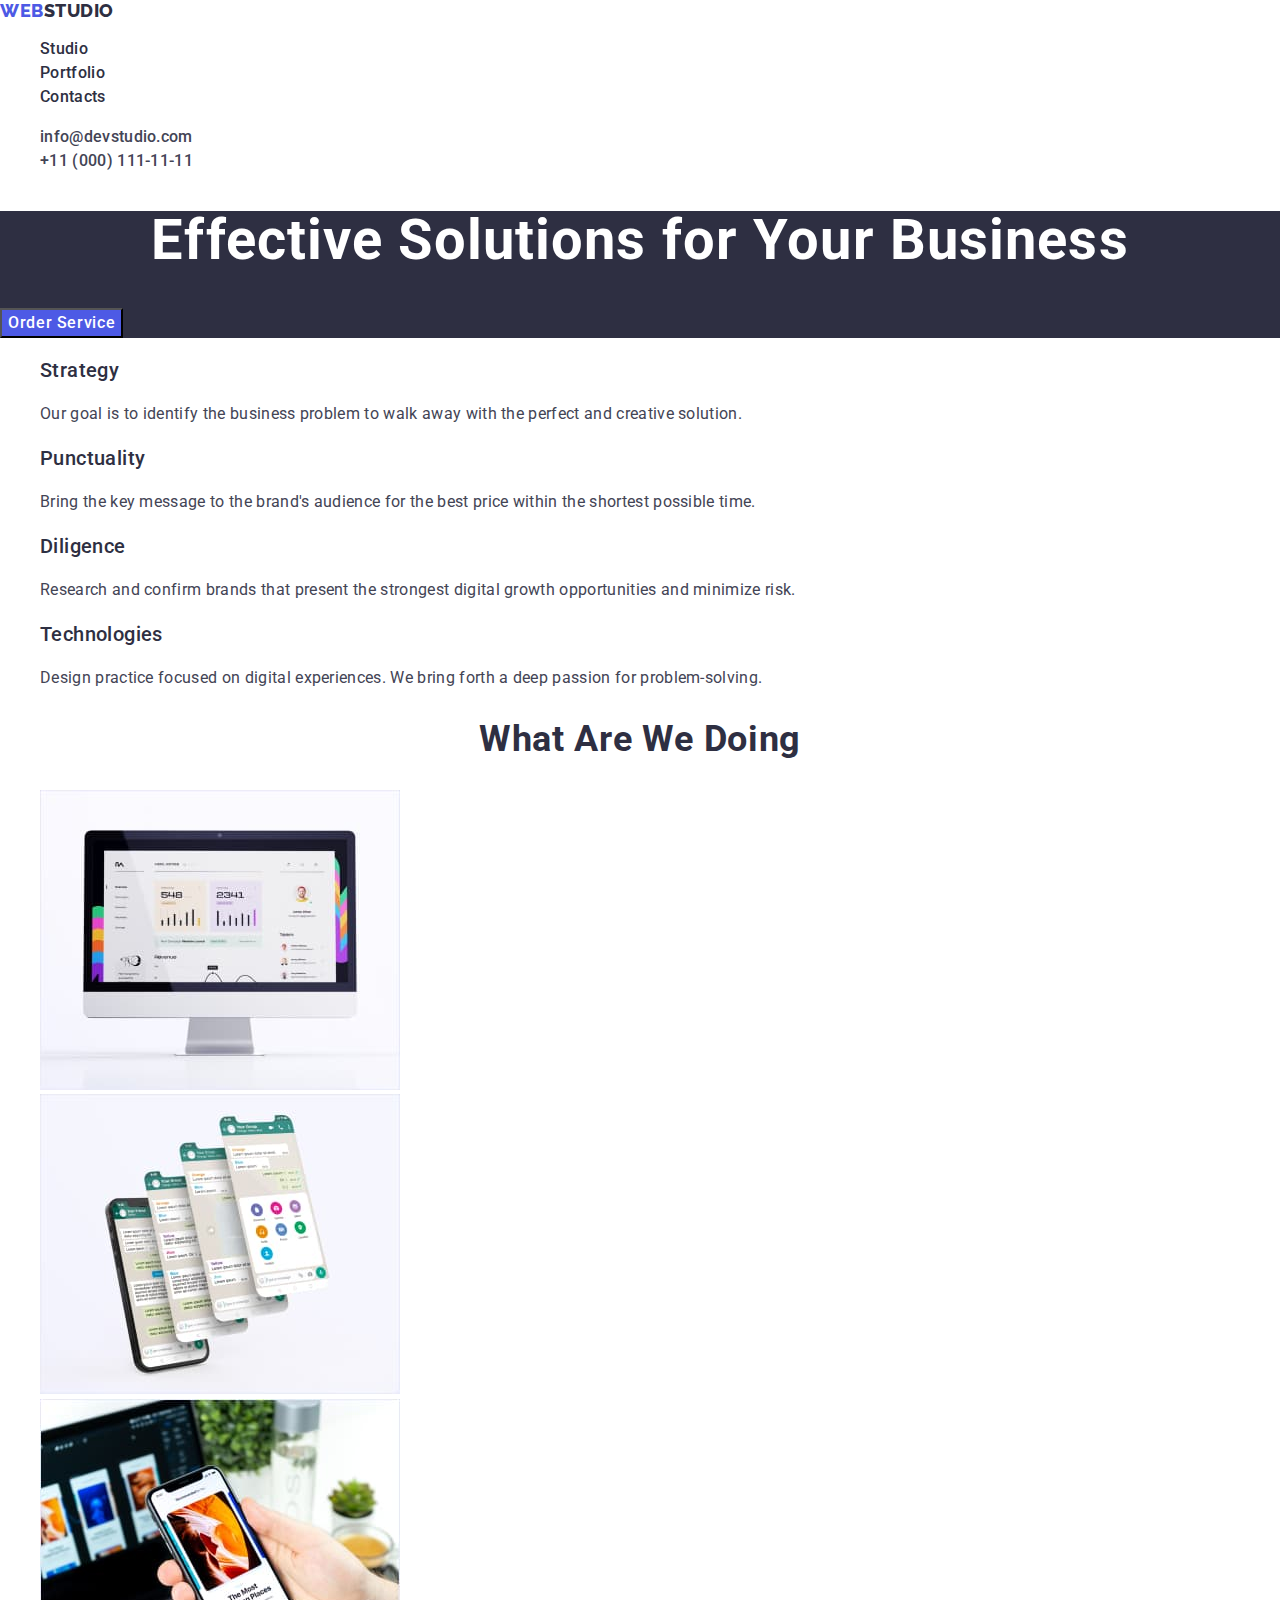
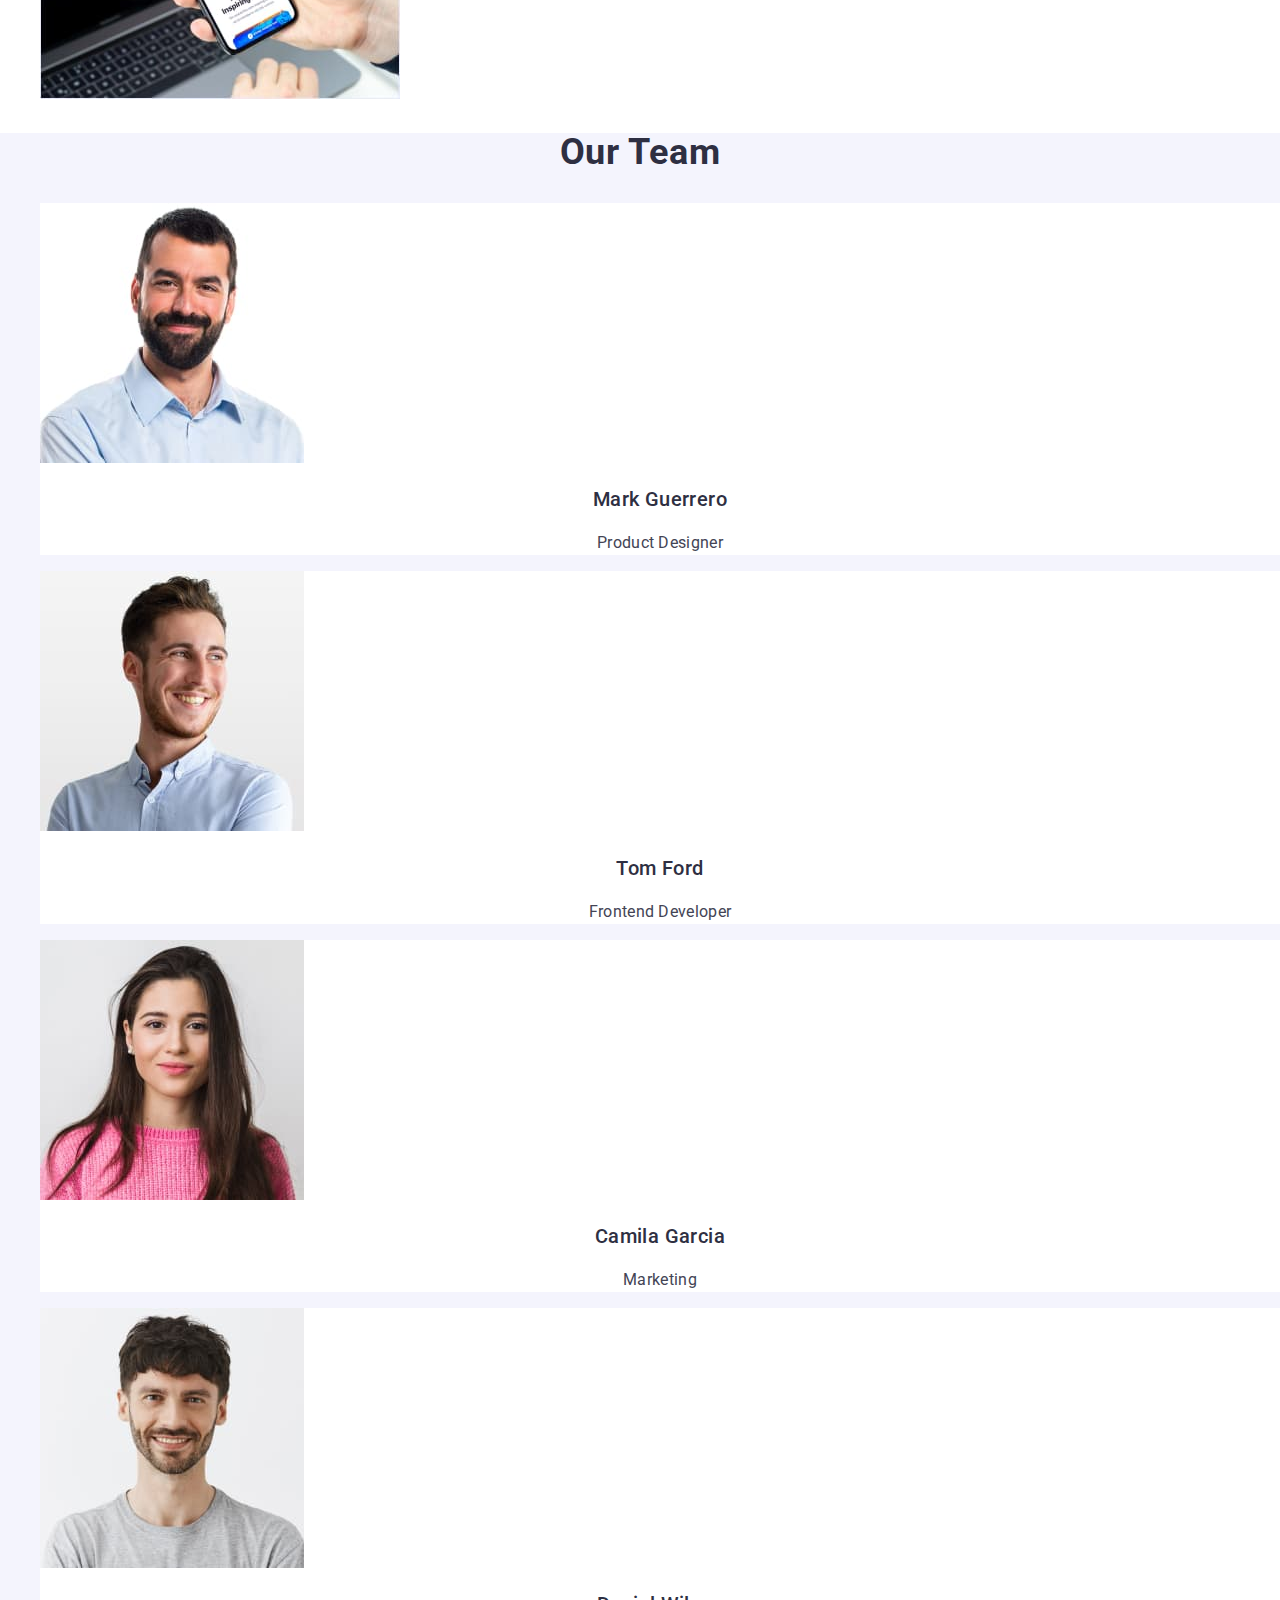
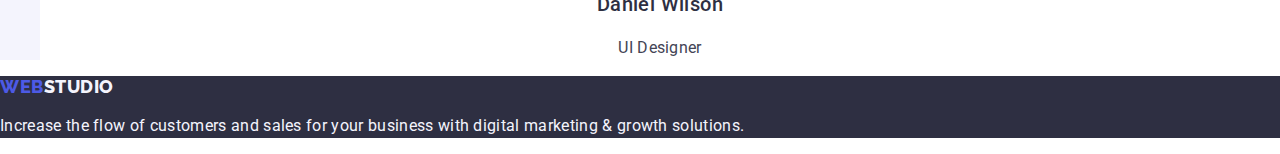
==== index.html @ 285334e8 "Initial commit" ====
<!DOCTYPE html>
<html lang="en">

<head>
    <meta charset="UTF-8" />
    <meta http-equiv="X-UA-Compatible" content="IE=edge" />
    <meta name="viewport" content="width=device-width, initial-scale=1.0" />
    <title>Document</title>

    <!--Fonts-->
    <link rel="preconnect" href="https://fonts.googleapis.com">
    <link rel="preconnect" href="https://fonts.gstatic.com" crossorigin>
    <link
        href="https://fonts.googleapis.com/css2?family=Raleway:wght@800&family=Roboto:wght@400;500;700;900&display=swap"
        rel="stylesheet">

    <!--Normalize-->
    <link rel="stylesheet" href="https://cdn.jsdelivr.net/npm/modern-normalize@1.1.0/modern-normalize.min.css">
    <!--Custom styles-->
    <link rel="stylesheet" href="./css/styles.css">

</head>

<body>
    <!--Header section-->
    <header>
        <nav class="header-nav">
            <a class="header-logo link" href="./index.html">Web<span class="header-logo-accent">Studio</span></a>
            <ul class="list">
                <li class="nav-list-item"><a class="link header-nav-link" href="./index.html">Studio</a></li>
                <li class="nav-list-item"><a class="link header-nav-link" href="./portfolio.html">Portfolio</a></li>
                <li class="nav-list-item"><a class="link header-nav-link" href="">Contacts</a></li>
            </ul>
        </nav>
        <address class="address">
            <ul class="list">
                <li class="addres-list-item"><a class="link" href="mailto:info@devstudio.com">info@devstudio.com</a>
                </li>
                <li class="addres-list-item"><a class="link" href="tel:+110001111111">+11 (000)
                        111-11-11</a></li>
            </ul>
        </address>
    </header>
    <main>
        <!--Hero-->
        <section class="hero-section">
            <h1 class="hero-title">Effective Solutions for Your Business</h1>
            <button class="hero-button" type="button">Order Service</button>
        </section>

        <!--Features-->
        <section class="features-section">
            <h2 hidden>features</h2>
            <ul class="list">
                <li class="features-item">
                    <h3 class="features-title">Strategy</h3>
                    <p class="feature-text">
                        Our goal is to identify the business problem to walk away with the
                        perfect and creative solution.
                    </p>
                </li>

                <li class="features-item">
                    <h3 class="features-title">Punctuality</h3>
                    <p class="feature-text">
                        Bring the key message to the brand's audience for the best price
                        within the shortest possible time.
                    </p>
                </li>
                <li class="features-item">
                    <h3 class="features-title">Diligence</h3>
                    <p class="feature-text">
                        Research and confirm brands that present the strongest digital
                        growth opportunities and minimize risk.
                    </p>
                </li>
                <li class="features-item">
                    <h3 class="features-title">Technologies</h3>
                    <p class="feature-text">
                        Design practice focused on digital experiences. We bring forth a
                        deep passion for problem-solving.
                    </p>
                </li>
            </ul>
        </section>

        <!--Products-->
        <section class="products">
            <h2 class="products-title">What are we doing</h2>
            <ul class="list">
                <li class="products-item">
                    <img src="./images/monitor.jpg" alt="monitor" width="360" height="300" />
                </li>
                <li class="products-item">
                    <img src="./images/phones.jpg" alt="phones" width="360" height="300" />
                </li>
                <li class="products-item">
                    <img src="./images/phoneandnote.jpg" alt="phone_and_note" width="360" height="300" />
                </li>
            </ul>
        </section>

        <!--Team-->
        <section class="team">
            <h2 class="team-title">Our Team</h2>
            <ul class="list team-list">
                <li class="team-item">
                    <img src="./images/Mark.jpg" alt="Mark Guerrero" width="264" height="260" />
                    <h3 class="team-member-name">Mark Guerrero</h3>
                    <p class="team-member-profession">Product Designer</p>
                </li>
                <li class="team-item">
                    <img src="./images/Tom.jpg" alt="Tom Ford" width="264" height="260" />
                    <h3 class="team-member-name">Tom Ford</h3>
                    <p class="team-member-profession">Frontend Developer</p>
                </li>
                <li class="team-item">
                    <img src="./images/Camila.jpg" alt="Camila Garcia" width="264" height="260" />
                    <h3 class="team-member-name">Camila Garcia</h3>
                    <p class="team-member-profession">Marketing</p>
                </li>
                <li class="team-item">
                    <img src="./images/Daniel.jpg" alt="Daniel Wilson" width="264" height="260" />
                    <h3 class="team-member-name">Daniel Wilson</h3>
                    <p class="team-member-profession">UI Designer</p>
                </li>
            </ul>
        </section>
    </main>
    <!--Footer-->
    <footer class="footer-background">
        <a class="footer-logo link" href="./index.html">Web<span class="footer-logo-accent">Studio</span></a>
        <p class="footer-text">
            Increase the flow of customers and sales for your business with digital
            marketing & growth solutions.
        </p>
    </footer>
</body>

</html>
---- css/styles.css ----
/*Common styles*/
:root {
  --logo-color: #4d5ae5;
  --dark-blue-color: #404bbf;
  --logo-footer-color: #f4f4fd;
  --paragraph-color: #434455;
  --title-color: #2e2f42;
  --background-color-white: #ffffff;
}
body {
  font-family: Roboto, sans-serif;
  background-color: var(--background-color-white);
  color: var(--paragraph-color);
}
/*Reset*/

button {
  cursor: pointer;
}
.link {
  text-decoration: none;
}
.list {
  list-style: none;
}

/*Header style*/
.header-logo {
  font-family: "Raleway", sans-serif;
  font-weight: 800;
  font-size: 18px;
  line-height: 1.17;
  letter-spacing: 0.03em;
  text-transform: uppercase;
  color: var(--logo-color);
}
.header-logo-accent {
  color: var(--title-color);
}
.header-nav {
}
.header-nav-link {
  font-weight: 500;
  font-size: 16px;
  line-height: 1.5;
  letter-spacing: 0.02em;
  color: var(--title-color);
}
.header-nav-link:hover,
.header-nav-link:focus {
  color: var(--dark-blue-color);
}
.address {
}
.address .link {
  font-style: normal;
  font-weight: 500;
  font-size: 16px;
  line-height: 1.5;
  letter-spacing: 0.02em;
  color: var(--paragraph-color);
}
.address .link:hover,
.address .link:focus {
  color: var(--dark-blue-color);
}

/*Main style*/

/*Hero*/
.hero-section {
  background-color: var(--title-color);
}
.hero-title {
  font-weight: 700;
  font-size: 56px;
  line-height: 1.07;
  text-align: center;
  letter-spacing: 0.02em;
  color: var(--background-color-white);
}
.hero-button {
  font-weight: 500;
  font-size: 16px;
  line-height: 1.5;
  letter-spacing: 0.04em;
  color: var(--background-color-white);
  background-color: var(--logo-color);
}
.hero-button:hover,
.hero-button:focus {
  background-color: var(--dark-blue-color);
}
/*Features*/
.features-section {
}
.features-item {
}
.features-title {
  font-weight: 500;
  font-size: 20px;
  line-height: 1.2;
  letter-spacing: 0.02em;
  color: var(--title-color);
}
.feature-text {
  font-size: 16px;
  line-height: 1.5;
  letter-spacing: 0.02em;
  color: var(--paragraph-color);
}
/*Products*/
.products .list {
  background-color: var(--background-color-white);
}
.products-title {
  font-weight: 700;
  font-size: 36px;
  line-height: 1.11;
  text-align: center;
  letter-spacing: 0.02em;
  text-transform: capitalize;
  color: var(--title-color);
}
.products-list {
}
.products-item {
}
/*Team*/
.team {
  background-color: var(--logo-footer-color);
}
.team-list {
}
.team-title {
  font-weight: 700;
  font-size: 36px;
  line-height: 1.11;
  text-align: center;
  letter-spacing: 0.02em;
  text-transform: capitalize;
  color: var(--title-color);
}
.team-item {
  background-color: var(--background-color-white);
}
.team-member-name {
  font-weight: 500;
  font-size: 20px;
  line-height: 1.2;
  text-align: center;
  letter-spacing: 0.02em;
  color: var(--title-color);
}
.team-member-profession {
  font-size: 16px;
  line-height: 1.5;
  text-align: center;
  letter-spacing: 0.02em;
  color: var(--paragraph-color);
}
/*Footer*/
.footer-background {
  background-color: var(--title-color);
}
.footer-logo {
  font-family: "Raleway", sans-serif;
  font-weight: 800;
  font-size: 18px;
  line-height: 1.17;
  letter-spacing: 0.03em;
  text-transform: uppercase;
  color: var(--logo-color);
}
.footer-logo-accent {
  font-family: "Raleway";
  font-weight: 800;
  font-size: 18px;
  line-height: 1.17;
  letter-spacing: 0.03em;
  text-transform: uppercase;
  color: var(--logo-footer-color);
  flex: none;
}
.footer-text {
  font-size: 16px;
  line-height: 1.5;
  letter-spacing: 0.02em;
  color: var(--logo-footer-color);
}
/*Portfolio page*/
/*Main*/
.btn-pf {
  font-weight: 500;
  font-size: 16px;
  line-height: 1.5;
  text-align: center;
  letter-spacing: 0.04em;
  color: var(--logo-color);
  background-color: var(--logo-footer-color);
}
.btn-pf:hover,
.btn-pf:focus {
  color: var(--background-color-white);
  background-color: var(--dark-blue-color);
}
.card-title {
  font-weight: 500;
  font-size: 20px;
  line-height: 1.2;
  letter-spacing: 0.02em;
  color: var(--title-color);
}
.card-text {
  font-size: 16px;
  line-height: 1.5;
  letter-spacing: 0.02em;
  color: var(--paragraph-color);
}
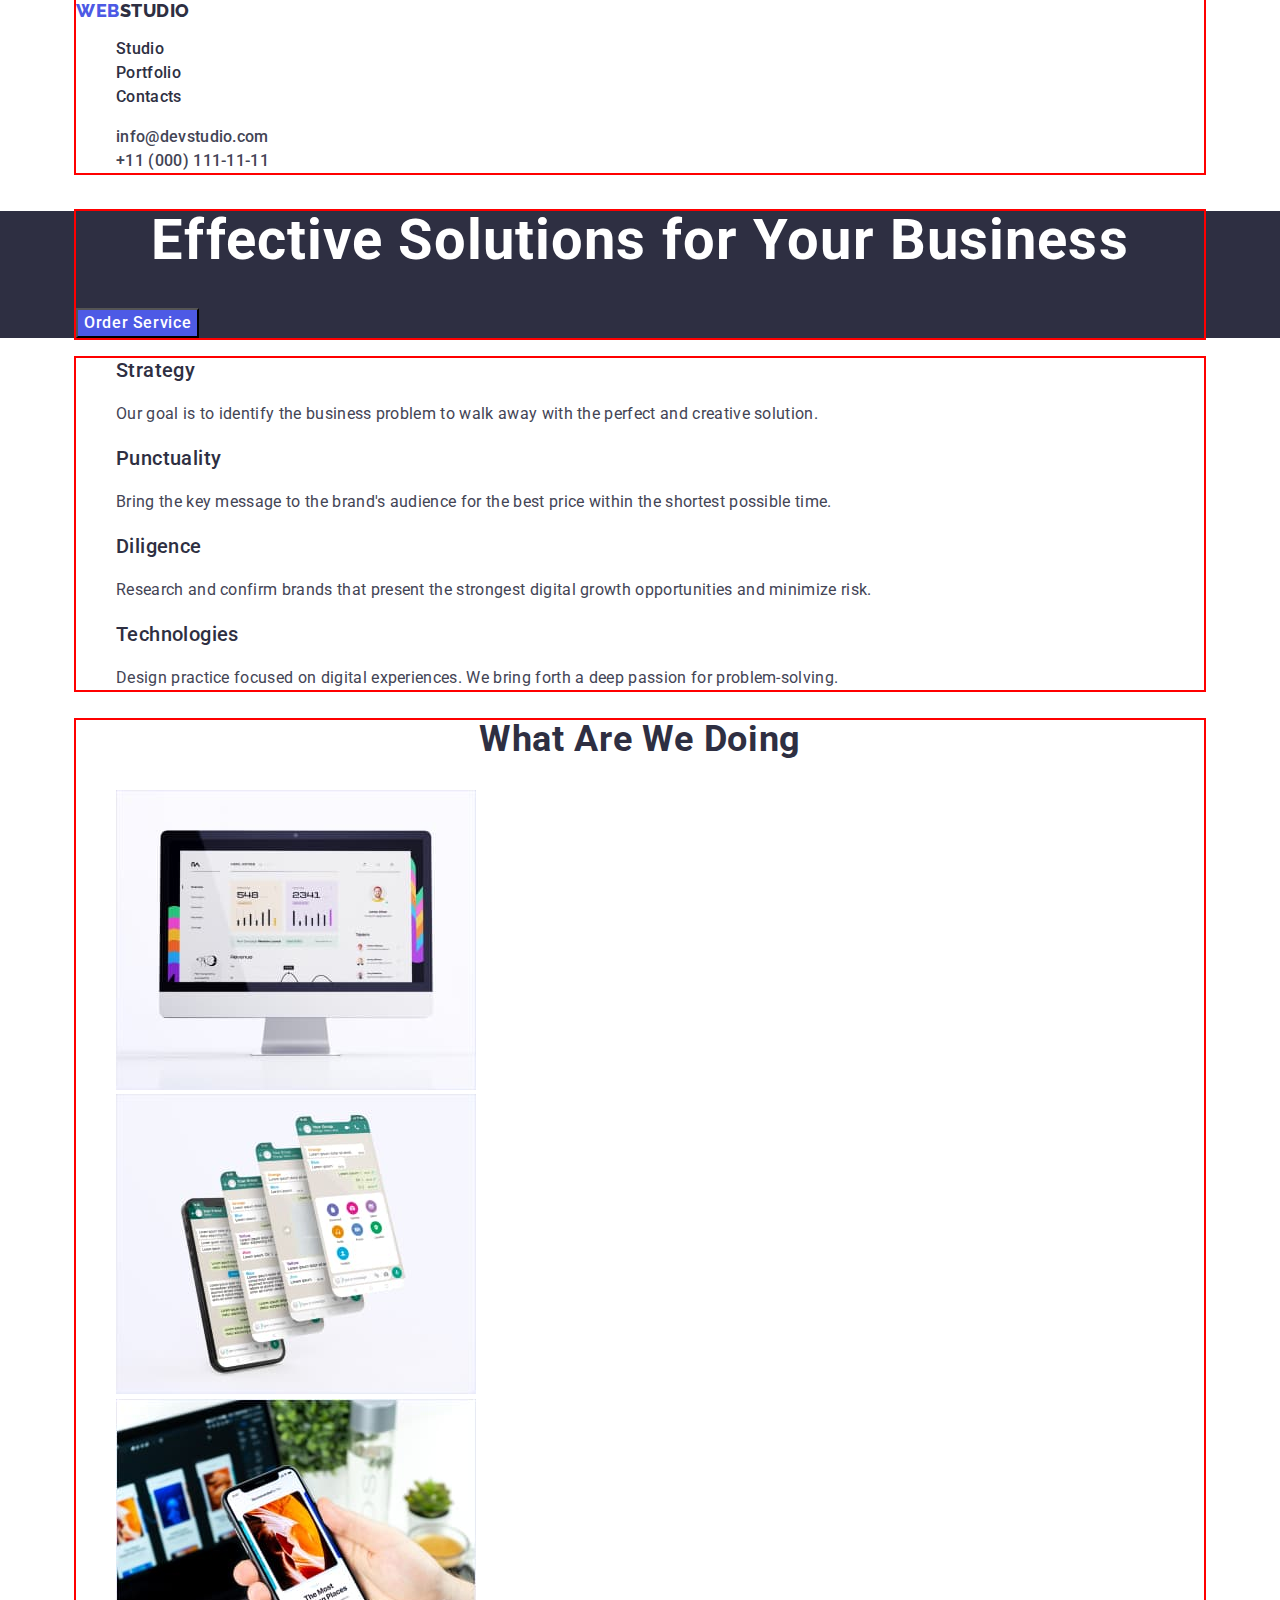
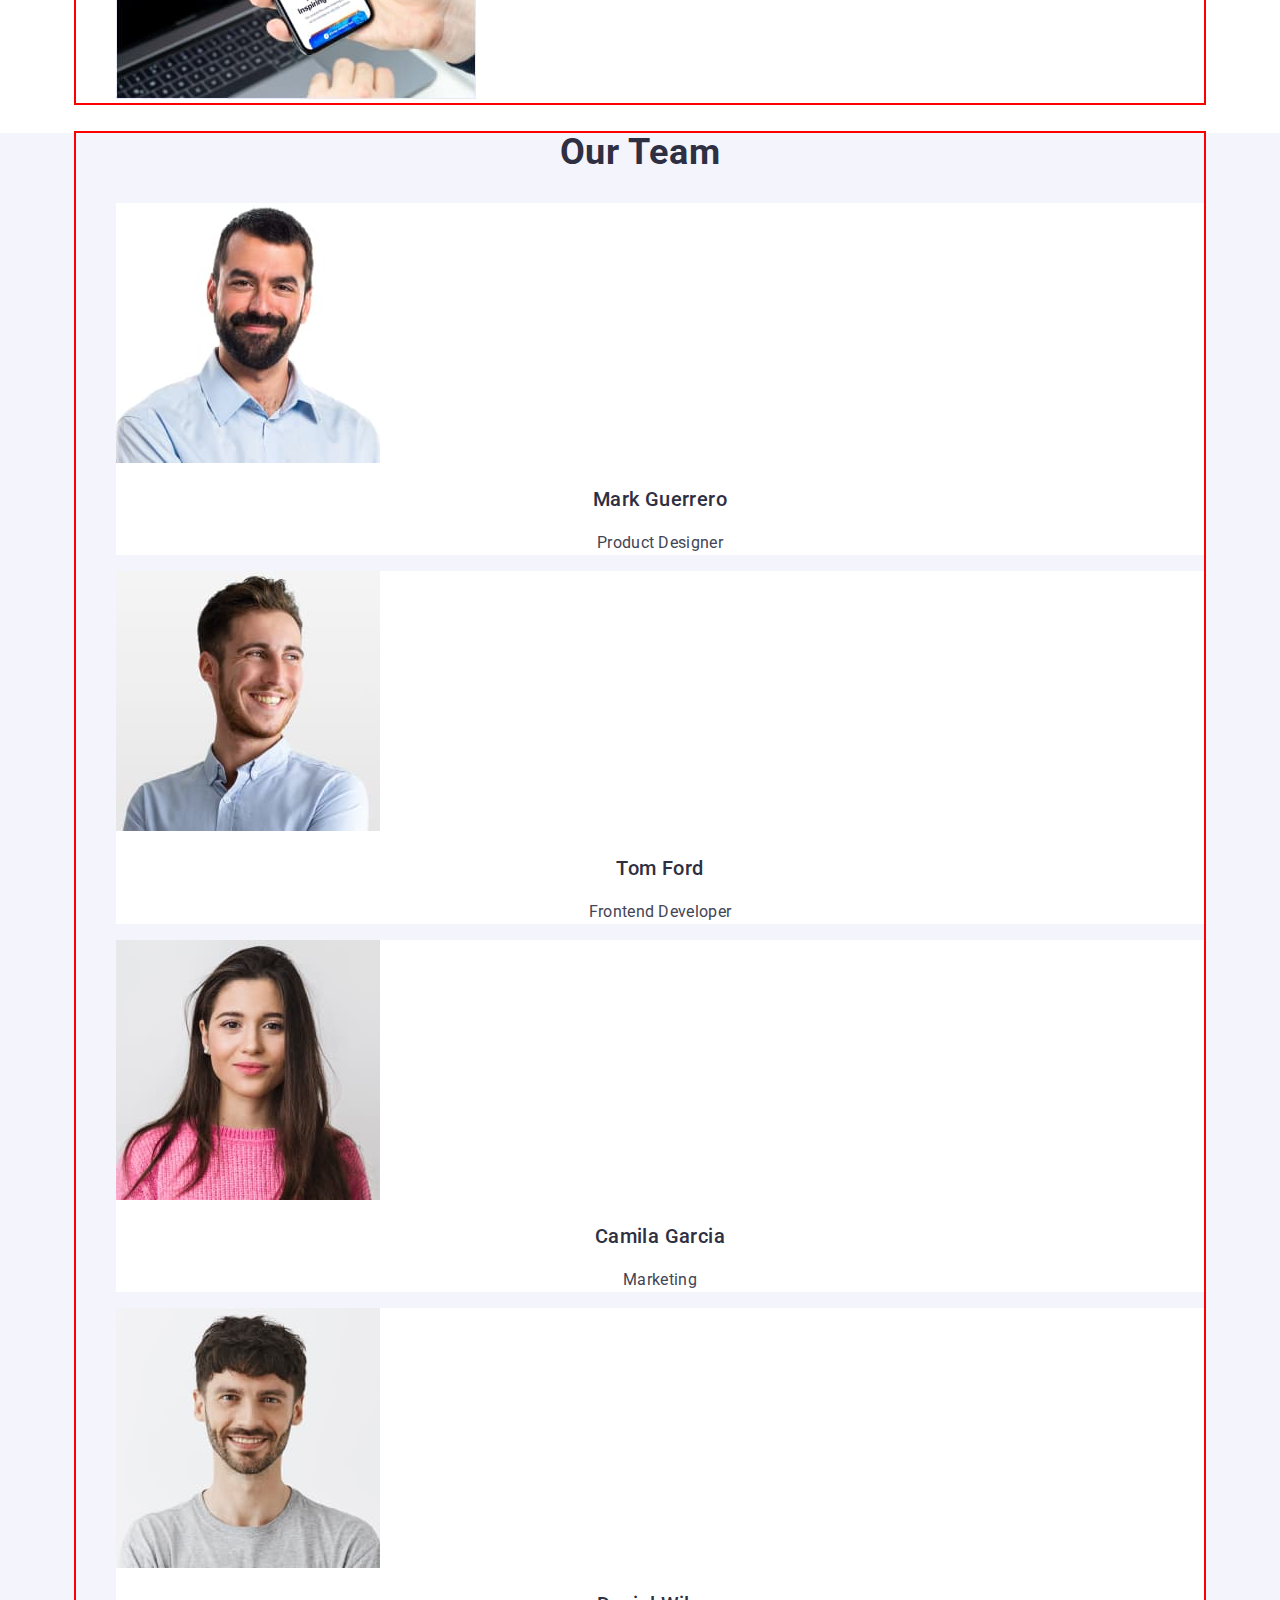
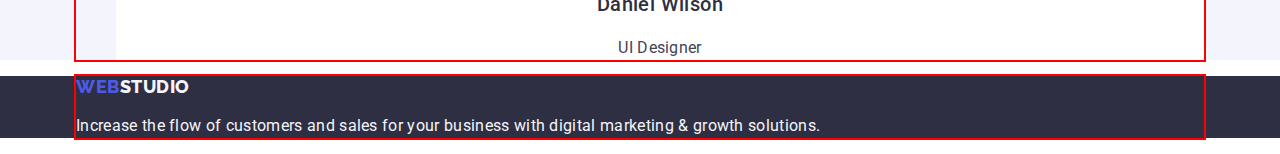
==== commit 1453505e: "add style .container" ====
--- a/index.html
+++ b/index.html
@@ -1,3 +1,4 @@
+<!--hw3-->
 <!DOCTYPE html>
 <html lang="en">
 
@@ -24,116 +25,127 @@
 <body>
     <!--Header section-->
     <header>
-        <nav class="header-nav">
-            <a class="header-logo link" href="./index.html">Web<span class="header-logo-accent">Studio</span></a>
-            <ul class="list">
-                <li class="nav-list-item"><a class="link header-nav-link" href="./index.html">Studio</a></li>
-                <li class="nav-list-item"><a class="link header-nav-link" href="./portfolio.html">Portfolio</a></li>
-                <li class="nav-list-item"><a class="link header-nav-link" href="">Contacts</a></li>
-            </ul>
-        </nav>
-        <address class="address">
-            <ul class="list">
-                <li class="addres-list-item"><a class="link" href="mailto:info@devstudio.com">info@devstudio.com</a>
-                </li>
-                <li class="addres-list-item"><a class="link" href="tel:+110001111111">+11 (000)
-                        111-11-11</a></li>
-            </ul>
-        </address>
+        <div class="container">
+            <nav class="header-nav">
+                <a class="header-logo link" href="./index.html">Web<span class="header-logo-accent">Studio</span></a>
+                <ul class="list">
+                    <li class="nav-list-item"><a class="link header-nav-link" href="./index.html">Studio</a></li>
+                    <li class="nav-list-item"><a class="link header-nav-link" href="./portfolio.html">Portfolio</a></li>
+                    <li class="nav-list-item"><a class="link header-nav-link" href="">Contacts</a></li>
+                </ul>
+            </nav>
+            <address class="address">
+                <ul class="list">
+                    <li class="addres-list-item"><a class="link" href="mailto:info@devstudio.com">info@devstudio.com</a>
+                    </li>
+                    <li class="addres-list-item"><a class="link" href="tel:+110001111111">+11 (000)
+                            111-11-11</a></li>
+                </ul>
+            </address>
+        </div>
     </header>
     <main>
         <!--Hero-->
         <section class="hero-section">
-            <h1 class="hero-title">Effective Solutions for Your Business</h1>
-            <button class="hero-button" type="button">Order Service</button>
+            <div class="container">
+                <h1 class="hero-title">Effective Solutions for Your Business</h1>
+                <button class="hero-button" type="button">Order Service</button>
+            </div>
         </section>
 
         <!--Features-->
         <section class="features-section">
-            <h2 hidden>features</h2>
-            <ul class="list">
-                <li class="features-item">
-                    <h3 class="features-title">Strategy</h3>
-                    <p class="feature-text">
-                        Our goal is to identify the business problem to walk away with the
-                        perfect and creative solution.
-                    </p>
-                </li>
-
-                <li class="features-item">
-                    <h3 class="features-title">Punctuality</h3>
-                    <p class="feature-text">
-                        Bring the key message to the brand's audience for the best price
-                        within the shortest possible time.
-                    </p>
-                </li>
-                <li class="features-item">
-                    <h3 class="features-title">Diligence</h3>
-                    <p class="feature-text">
-                        Research and confirm brands that present the strongest digital
-                        growth opportunities and minimize risk.
-                    </p>
-                </li>
-                <li class="features-item">
-                    <h3 class="features-title">Technologies</h3>
-                    <p class="feature-text">
-                        Design practice focused on digital experiences. We bring forth a
-                        deep passion for problem-solving.
-                    </p>
-                </li>
-            </ul>
+            <div class="container">
+                <h2 hidden>features</h2>
+                <ul class="list">
+                    <li class="features-item">
+                        <h3 class="features-title">Strategy</h3>
+                        <p class="feature-text">
+                            Our goal is to identify the business problem to walk away with the
+                            perfect and creative solution.
+                        </p>
+                    </li>
+                    <li class="features-item">
+                        <h3 class="features-title">Punctuality</h3>
+                        <p class="feature-text">
+                            Bring the key message to the brand's audience for the best price
+                            within the shortest possible time.
+                        </p>
+                    </li>
+                    <li class="features-item">
+                        <h3 class="features-title">Diligence</h3>
+                        <p class="feature-text">
+                            Research and confirm brands that present the strongest digital
+                            growth opportunities and minimize risk.
+                        </p>
+                    </li>
+                    <li class="features-item">
+                        <h3 class="features-title">Technologies</h3>
+                        <p class="feature-text">
+                            Design practice focused on digital experiences. We bring forth a
+                            deep passion for problem-solving.
+                        </p>
+                    </li>
+                </ul>
+            </div>
         </section>
 
         <!--Products-->
         <section class="products">
-            <h2 class="products-title">What are we doing</h2>
-            <ul class="list">
-                <li class="products-item">
-                    <img src="./images/monitor.jpg" alt="monitor" width="360" height="300" />
-                </li>
-                <li class="products-item">
-                    <img src="./images/phones.jpg" alt="phones" width="360" height="300" />
-                </li>
-                <li class="products-item">
-                    <img src="./images/phoneandnote.jpg" alt="phone_and_note" width="360" height="300" />
-                </li>
-            </ul>
+            <div class="container">
+                <h2 class="products-title">What are we doing</h2>
+                <ul class="list">
+                    <li class="products-item">
+                        <img src="./images/monitor.jpg" alt="monitor" width="360" height="300" />
+                    </li>
+                    <li class="products-item">
+                        <img src="./images/phones.jpg" alt="phones" width="360" height="300" />
+                    </li>
+                    <li class="products-item">
+                        <img src="./images/phoneandnote.jpg" alt="phone_and_note" width="360" height="300" />
+                    </li>
+                </ul>
+            </div>
         </section>
 
         <!--Team-->
         <section class="team">
-            <h2 class="team-title">Our Team</h2>
-            <ul class="list team-list">
-                <li class="team-item">
-                    <img src="./images/Mark.jpg" alt="Mark Guerrero" width="264" height="260" />
-                    <h3 class="team-member-name">Mark Guerrero</h3>
-                    <p class="team-member-profession">Product Designer</p>
-                </li>
-                <li class="team-item">
-                    <img src="./images/Tom.jpg" alt="Tom Ford" width="264" height="260" />
-                    <h3 class="team-member-name">Tom Ford</h3>
-                    <p class="team-member-profession">Frontend Developer</p>
-                </li>
-                <li class="team-item">
-                    <img src="./images/Camila.jpg" alt="Camila Garcia" width="264" height="260" />
-                    <h3 class="team-member-name">Camila Garcia</h3>
-                    <p class="team-member-profession">Marketing</p>
-                </li>
-                <li class="team-item">
-                    <img src="./images/Daniel.jpg" alt="Daniel Wilson" width="264" height="260" />
-                    <h3 class="team-member-name">Daniel Wilson</h3>
-                    <p class="team-member-profession">UI Designer</p>
-                </li>
-            </ul>
+            <div class="container">
+                <h2 class="team-title">Our Team</h2>
+                <ul class="list team-list">
+                    <li class="team-item">
+                        <img src="./images/Mark.jpg" alt="Mark Guerrero" width="264" height="260" />
+                        <h3 class="team-member-name">Mark Guerrero</h3>
+                        <p class="team-member-profession">Product Designer</p>
+                    </li>
+                    <li class="team-item">
+                        <img src="./images/Tom.jpg" alt="Tom Ford" width="264" height="260" />
+                        <h3 class="team-member-name">Tom Ford</h3>
+                        <p class="team-member-profession">Frontend Developer</p>
+                    </li>
+                    <li class="team-item">
+                        <img src="./images/Camila.jpg" alt="Camila Garcia" width="264" height="260" />
+                        <h3 class="team-member-name">Camila Garcia</h3>
+                        <p class="team-member-profession">Marketing</p>
+                    </li>
+                    <li class="team-item">
+                        <img src="./images/Daniel.jpg" alt="Daniel Wilson" width="264" height="260" />
+                        <h3 class="team-member-name">Daniel Wilson</h3>
+                        <p class="team-member-profession">UI Designer</p>
+                    </li>
+                </ul>
+            </div>
         </section>
     </main>
     <!--Footer-->
     <footer class="footer-background">
-        <a class="footer-logo link" href="./index.html">Web<span class="footer-logo-accent">Studio</span></a>
-        <p class="footer-text">
-            Increase the flow of customers and sales for your business with digital
-            marketing & growth solutions.
-        </p>
+        <div class="container">
+            <a class="footer-logo link" href="./index.html">Web<span class="footer-logo-accent">Studio</span></a>
+            <p class="footer-text">
+                Increase the flow of customers and sales for your business with digital
+                marketing & growth solutions.
+            </p>
+        </div>
     </footer>
 </body>
 
--- a/css/styles.css
+++ b/css/styles.css
@@ -16,6 +16,12 @@
 
 button {
   cursor: pointer;
+}
+.container {
+  width: 1128px;
+  margin-left: auto;
+  margin-right: auto;
+  outline: 2px solid red;
 }
 .link {
   text-decoration: none;
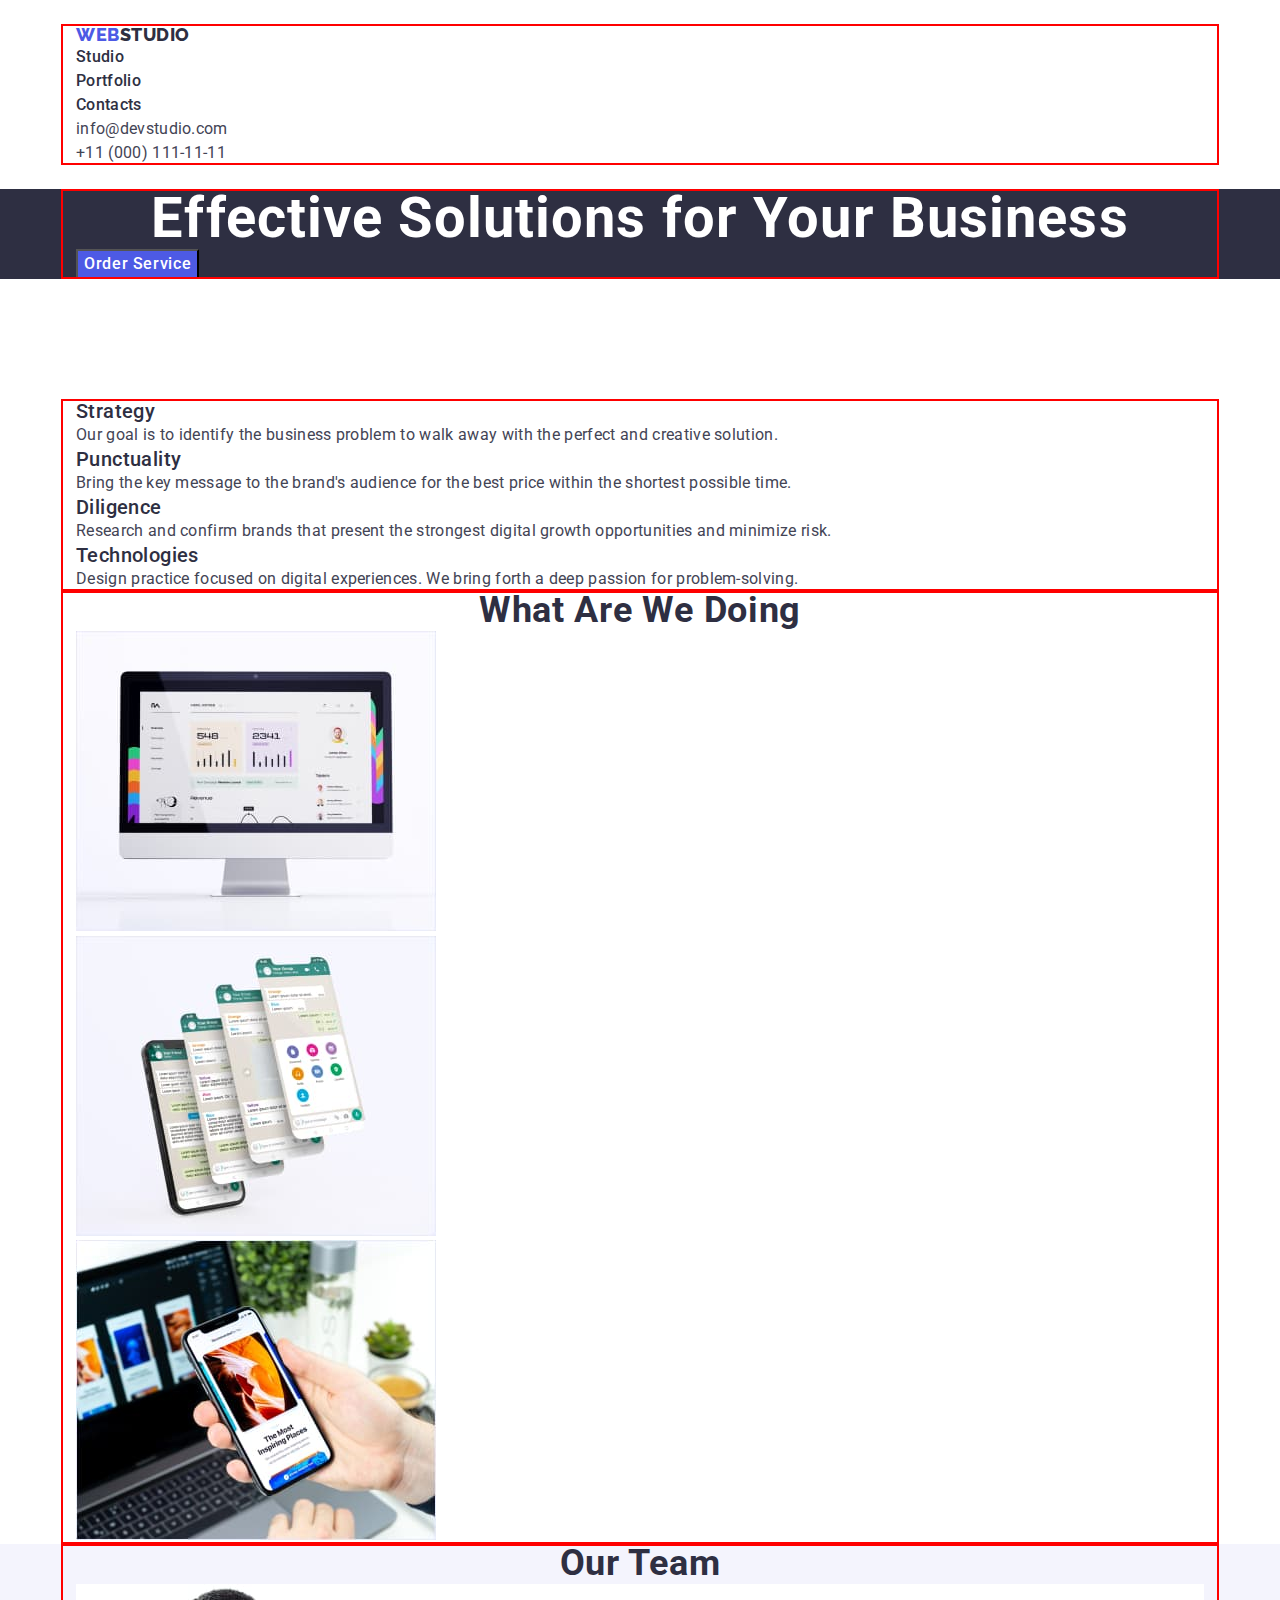
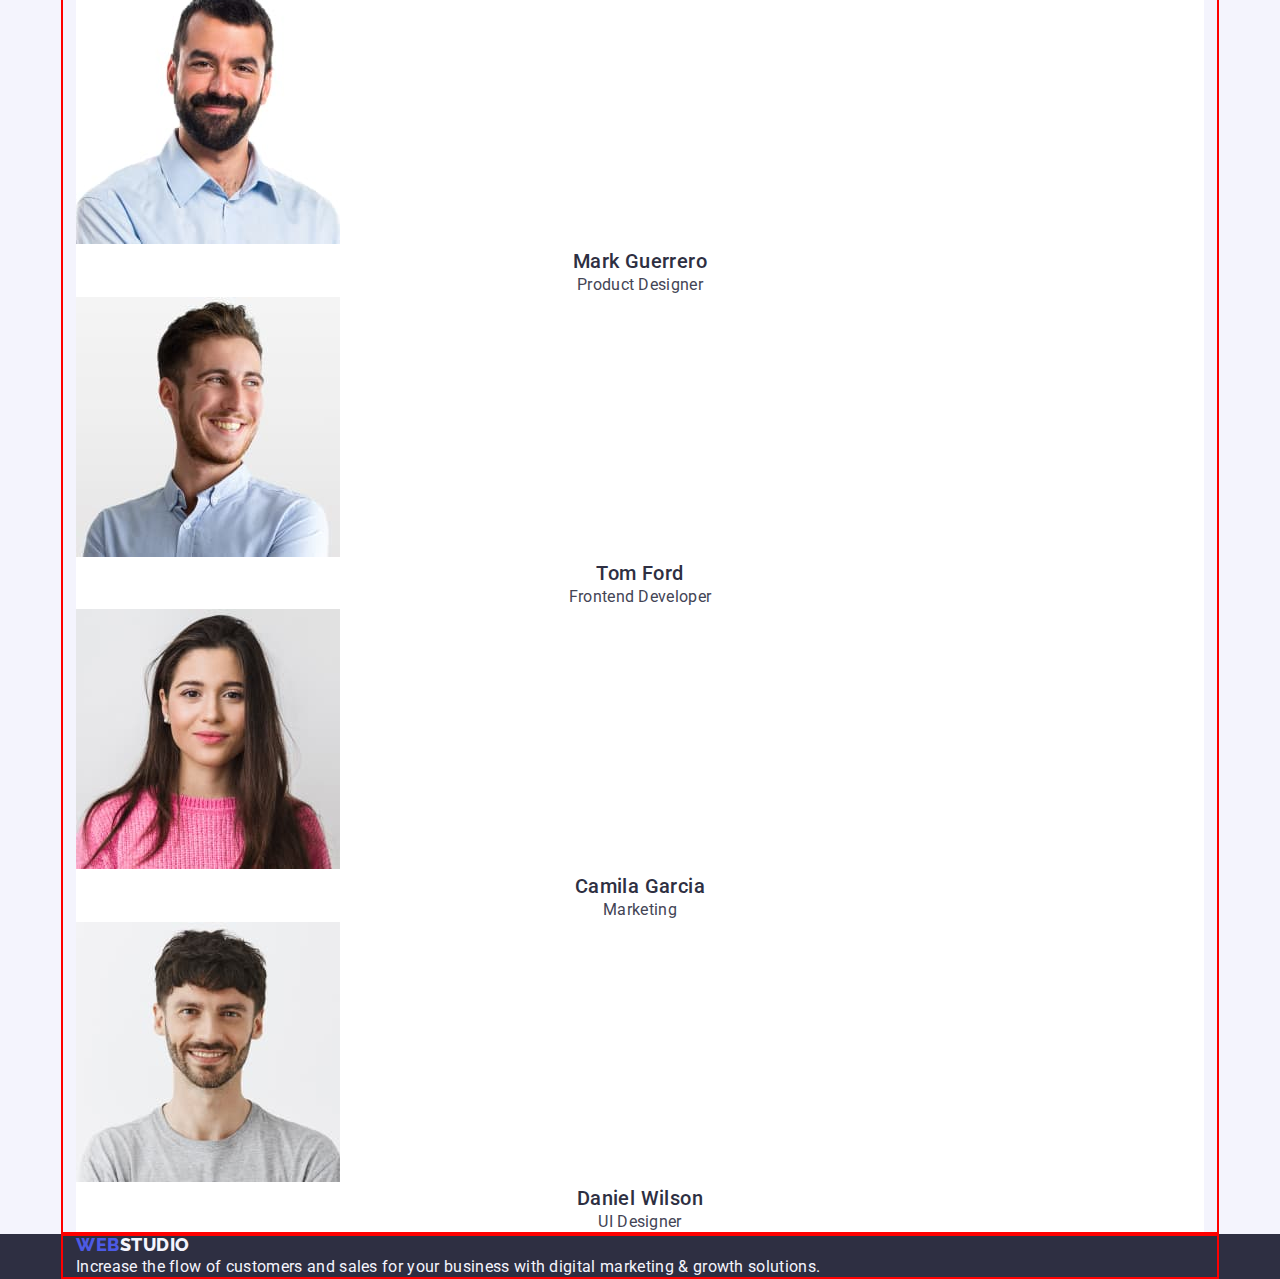
==== commit 13ad91c8: "Налаштований container та reset" ====
--- a/index.html
+++ b/index.html
@@ -24,7 +24,7 @@
 
 <body>
     <!--Header section-->
-    <header>
+    <header class="header-section">
         <div class="container">
             <nav class="header-nav">
                 <a class="header-logo link" href="./index.html">Web<span class="header-logo-accent">Studio</span></a>
@@ -36,9 +36,10 @@
             </nav>
             <address class="address">
                 <ul class="list">
-                    <li class="addres-list-item"><a class="link" href="mailto:info@devstudio.com">info@devstudio.com</a>
+                    <li class="address-list-item"><a class="address-link link"
+                            href="mailto:info@devstudio.com">info@devstudio.com</a>
                     </li>
-                    <li class="addres-list-item"><a class="link" href="tel:+110001111111">+11 (000)
+                    <li class="address-list-item"><a class="address-link link" href="tel:+110001111111">+11 (000)
                             111-11-11</a></li>
                 </ul>
             </address>
--- a/css/styles.css
+++ b/css/styles.css
@@ -7,6 +7,15 @@
   --title-color: #2e2f42;
   --background-color-white: #ffffff;
 }
+/* Others */
+/* html {
+  box-sizing: border-box;
+}
+*,
+*::before,
+*::after {
+  box-sizing: inherit;
+} */
 body {
   font-family: Roboto, sans-serif;
   background-color: var(--background-color-white);
@@ -14,14 +23,32 @@
 }
 /*Reset*/
 
+h1,
+h2,
+h3,
+h4,
+h5,
+h6,
+p {
+  margin: 0;
+}
+ul,
+ol {
+  margin: 0;
+  padding: 0;
+}
+
 button {
   cursor: pointer;
 }
 .container {
-  width: 1128px;
+  width: 1158px;
   margin-left: auto;
   margin-right: auto;
   outline: 2px solid red;
+  outline-offset: -2px;
+  padding-left: 15px;
+  padding-right: 15px;
 }
 .link {
   text-decoration: none;
@@ -31,6 +58,10 @@
 }
 
 /*Header style*/
+.header-section {
+  padding-top: 24px;
+  padding-bottom: 24px;
+}
 .header-logo {
   font-family: "Raleway", sans-serif;
   font-weight: 800;
@@ -57,17 +88,16 @@
   color: var(--dark-blue-color);
 }
 .address {
-}
-.address .link {
   font-style: normal;
-  font-weight: 500;
-  font-size: 16px;
-  line-height: 1.5;
-  letter-spacing: 0.02em;
-  color: var(--paragraph-color);
-}
-.address .link:hover,
-.address .link:focus {
+}
+.address-link {
+  font-size: 16px;
+  line-height: 1.5;
+  letter-spacing: 0.02em;
+  color: var(--paragraph-color);
+}
+.address-link:hover,
+.address-link:focus {
   color: var(--dark-blue-color);
 }
 
@@ -99,6 +129,7 @@
 }
 /*Features*/
 .features-section {
+  padding-top: 120px;
 }
 .features-item {
 }
@@ -179,14 +210,7 @@
   color: var(--logo-color);
 }
 .footer-logo-accent {
-  font-family: "Raleway";
-  font-weight: 800;
-  font-size: 18px;
-  line-height: 1.17;
-  letter-spacing: 0.03em;
-  text-transform: uppercase;
   color: var(--logo-footer-color);
-  flex: none;
 }
 .footer-text {
   font-size: 16px;
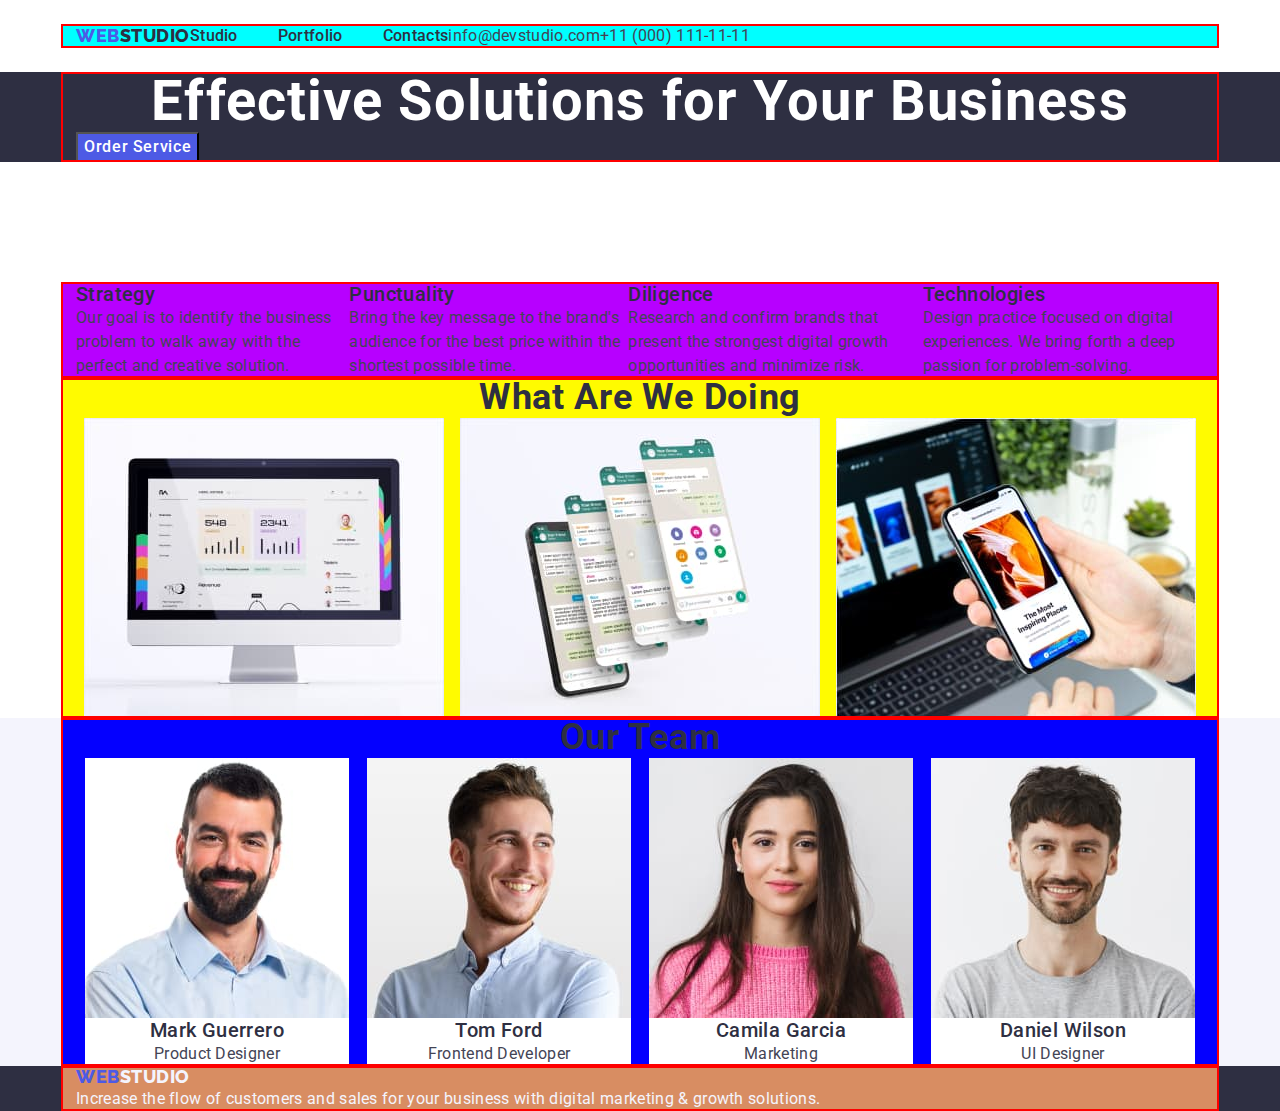
==== commit d84e01d7: "Елементи списку поставив в рядок" ====
--- a/index.html
+++ b/index.html
@@ -25,17 +25,17 @@
 <body>
     <!--Header section-->
     <header class="header-section">
-        <div class="container">
+        <div class="container container-header">
             <nav class="header-nav">
                 <a class="header-logo link" href="./index.html">Web<span class="header-logo-accent">Studio</span></a>
-                <ul class="list">
+                <ul class="list nav-menu-container">
                     <li class="nav-list-item"><a class="link header-nav-link" href="./index.html">Studio</a></li>
                     <li class="nav-list-item"><a class="link header-nav-link" href="./portfolio.html">Portfolio</a></li>
                     <li class="nav-list-item"><a class="link header-nav-link" href="">Contacts</a></li>
                 </ul>
             </nav>
             <address class="address">
-                <ul class="list">
+                <ul class="list address-list">
                     <li class="address-list-item"><a class="address-link link"
                             href="mailto:info@devstudio.com">info@devstudio.com</a>
                     </li>
@@ -48,7 +48,7 @@
     <main>
         <!--Hero-->
         <section class="hero-section">
-            <div class="container">
+            <div class="container container-hero">
                 <h1 class="hero-title">Effective Solutions for Your Business</h1>
                 <button class="hero-button" type="button">Order Service</button>
             </div>
@@ -56,9 +56,9 @@
 
         <!--Features-->
         <section class="features-section">
-            <div class="container">
+            <div class="container container-features">
                 <h2 hidden>features</h2>
-                <ul class="list">
+                <ul class="list features-list">
                     <li class="features-item">
                         <h3 class="features-title">Strategy</h3>
                         <p class="feature-text">
@@ -92,10 +92,10 @@
         </section>
 
         <!--Products-->
-        <section class="products">
-            <div class="container">
+        <section class="products-section">
+            <div class="container container-products">
                 <h2 class="products-title">What are we doing</h2>
-                <ul class="list">
+                <ul class="list products-list">
                     <li class="products-item">
                         <img src="./images/monitor.jpg" alt="monitor" width="360" height="300" />
                     </li>
@@ -110,8 +110,8 @@
         </section>
 
         <!--Team-->
-        <section class="team">
-            <div class="container">
+        <section class="team-section">
+            <div class="container container-team">
                 <h2 class="team-title">Our Team</h2>
                 <ul class="list team-list">
                     <li class="team-item">
@@ -139,8 +139,8 @@
         </section>
     </main>
     <!--Footer-->
-    <footer class="footer-background">
-        <div class="container">
+    <footer class="page-footer">
+        <div class="container container-footer">
             <a class="footer-logo link" href="./index.html">Web<span class="footer-logo-accent">Studio</span></a>
             <p class="footer-text">
                 Increase the flow of customers and sales for your business with digital
--- a/css/styles.css
+++ b/css/styles.css
@@ -41,15 +41,76 @@
 button {
   cursor: pointer;
 }
+img {
+  display: block;
+  max-width: 100%;
+}
+
+/* глобальні налаштування, що дозволяють не задавати зайві класи 
+кожному елементу, чи дублювати стилі зміни типу елемента.
+<div class="card">
+  <img class="card-image" src="https://images.pexels.com/photos/617278/pexels-photo-617278.jpeg?auto=compress&cs=tinysrgb&dpr=2&h=240&w=320" alt="A cat">
+  <h2 class="card-heading">Card title 1</h2>
+</div> */
+/* .card {
+  max-width: 320px;
+  margin: 0 auto;
+  border-radius: 4px;
+  overflow: hidden;
+  background-color: #f44336;
+  box-shadow: 0px 2px 1px -1px rgba(0, 0, 0, 0.2),
+    0px 1px 1px 0px rgba(0, 0, 0, 0.14), 0px 1px 3px 0px rgba(0, 0, 0, 0.12);
+}
+
+.card-image {
+  max-width: 100%;
+}
+
+.card-heading {
+  margin: 0;
+  padding: 20px;
+  font-weight: 500;
+  background-color: #03a9f4;
+}
+
+.card + .card {
+  margin-top: 20px;
+} */
 .container {
-  width: 1158px;
+  max-width: 1158px;
+  margin: 0 auto;
+  padding: 0 15px;
+  outline: 2px solid red;
+  outline-offset: -2px;
+}
+.container-header {
+  display: flex;
+  background-color: aqua;
+}
+.container-hero {
+  /* height: 400; */
+  /* background-color: rgb(0, 255, 55); */
+}
+.container-features {
+  background-color: rgb(183, 0, 255);
+}
+.container-products {
+  background-color: rgb(255, 251, 0);
+}
+.container-team {
+  background-color: rgb(4, 0, 255);
+}
+.container-footer {
+  background-color: rgb(216, 141, 98);
+}
+/* width: 1158px;
   margin-left: auto;
   margin-right: auto;
   outline: 2px solid red;
   outline-offset: -2px;
   padding-left: 15px;
-  padding-right: 15px;
-}
+  padding-right: 15px; */
+
 .link {
   text-decoration: none;
 }
@@ -75,8 +136,17 @@
   color: var(--title-color);
 }
 .header-nav {
+  display: flex;
+  align-items: center;
+}
+.nav-menu-container {
+  display: flex;
+  max-width: 261px;
+  gap: 40px;
+  align-items: center;
 }
 .header-nav-link {
+  /* display: block; */
   font-weight: 500;
   font-size: 16px;
   line-height: 1.5;
@@ -89,6 +159,9 @@
 }
 .address {
   font-style: normal;
+}
+.address-list {
+  display: flex;
 }
 .address-link {
   font-size: 16px;
@@ -131,6 +204,10 @@
 .features-section {
   padding-top: 120px;
 }
+.features-list {
+  display: flex;
+  justify-content: space-around;
+}
 .features-item {
 }
 .features-title {
@@ -147,8 +224,14 @@
   color: var(--paragraph-color);
 }
 /*Products*/
+.products-section {
+}
 .products .list {
   background-color: var(--background-color-white);
+}
+.products-list {
+  display: flex;
+  justify-content: space-around;
 }
 .products-title {
   font-weight: 700;
@@ -164,10 +247,12 @@
 .products-item {
 }
 /*Team*/
-.team {
+.team-section {
   background-color: var(--logo-footer-color);
 }
 .team-list {
+  display: flex;
+  justify-content: space-around;
 }
 .team-title {
   font-weight: 700;
@@ -197,7 +282,7 @@
   color: var(--paragraph-color);
 }
 /*Footer*/
-.footer-background {
+.page-footer {
   background-color: var(--title-color);
 }
 .footer-logo {
@@ -220,6 +305,11 @@
 }
 /*Portfolio page*/
 /*Main*/
+.button-pf-list {
+  display: flex;
+  gap: 8px;
+  justify-content: center;
+}
 .btn-pf {
   font-weight: 500;
   font-size: 16px;
@@ -234,6 +324,11 @@
   color: var(--background-color-white);
   background-color: var(--dark-blue-color);
 }
+.products-pf-list {
+  display: flex;
+  flex-wrap: wrap;
+  justify-content: space-around;
+}
 .card-title {
   font-weight: 500;
   font-size: 20px;
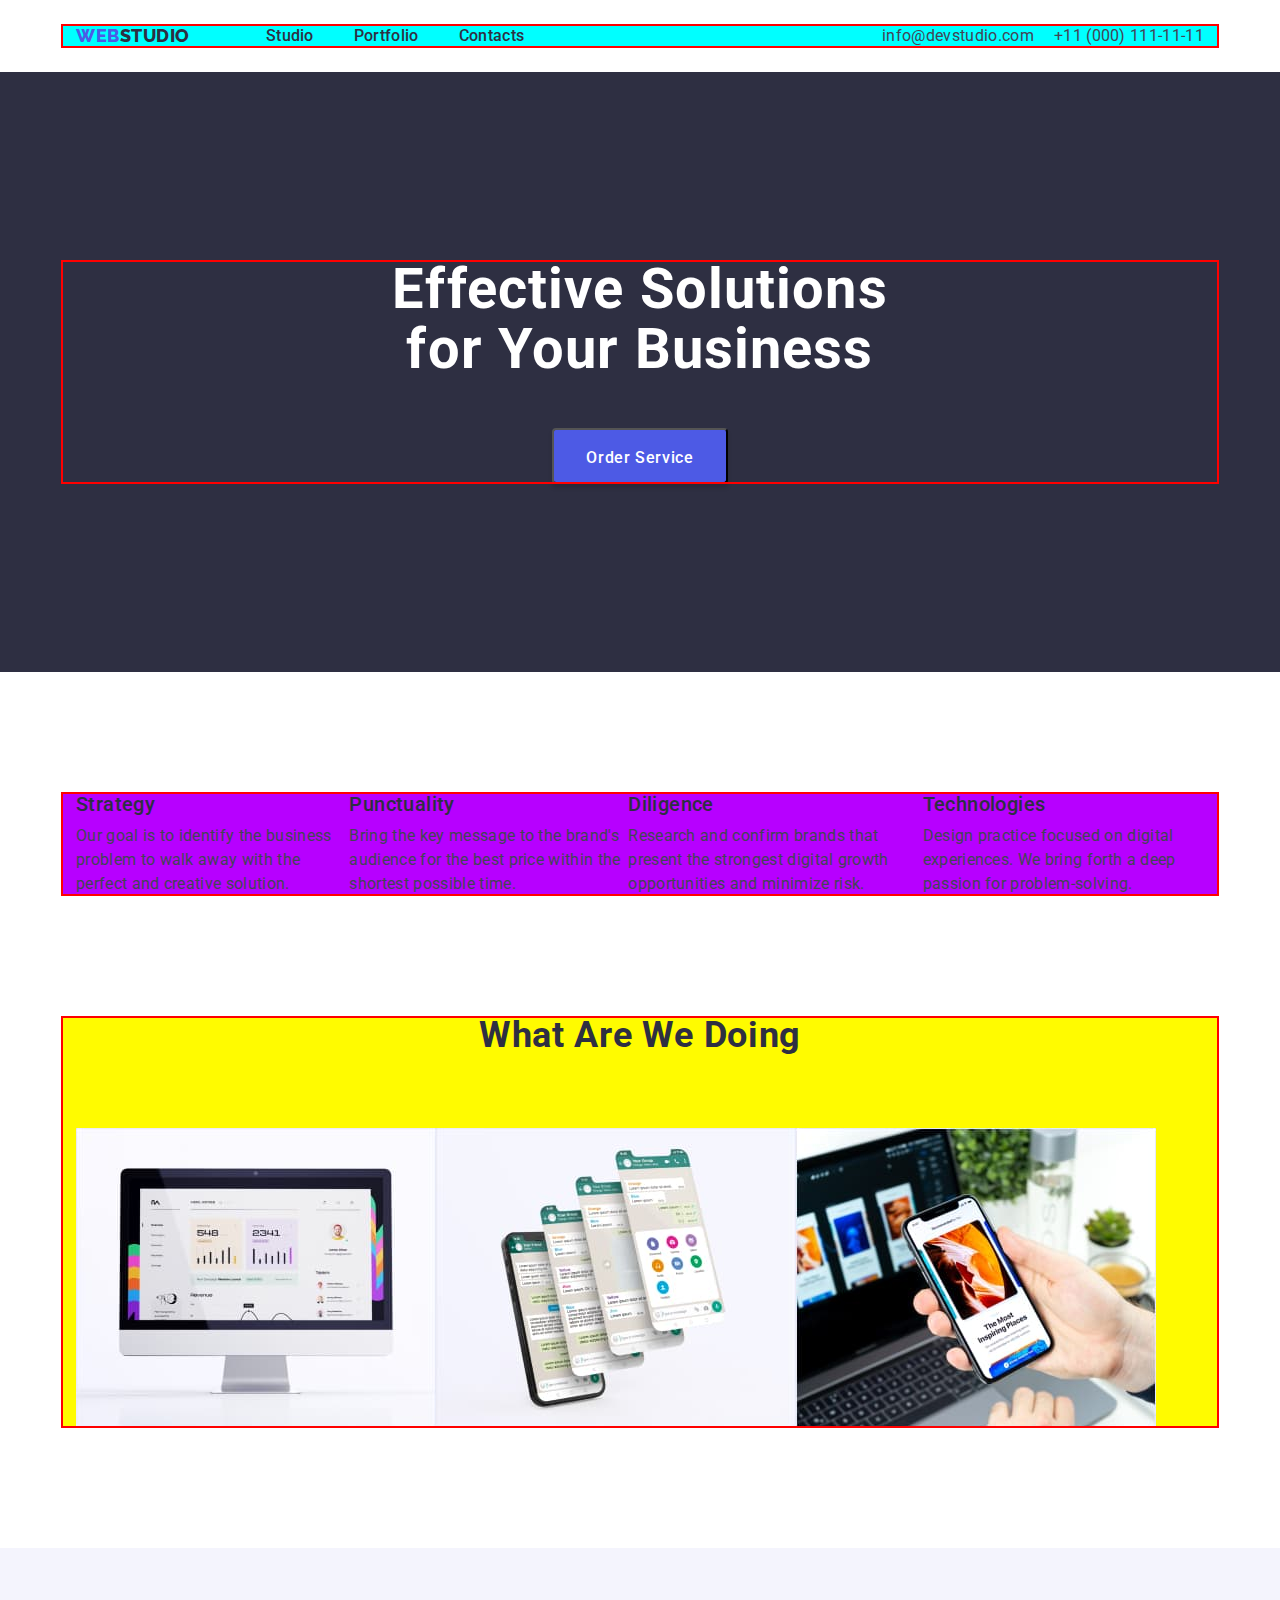
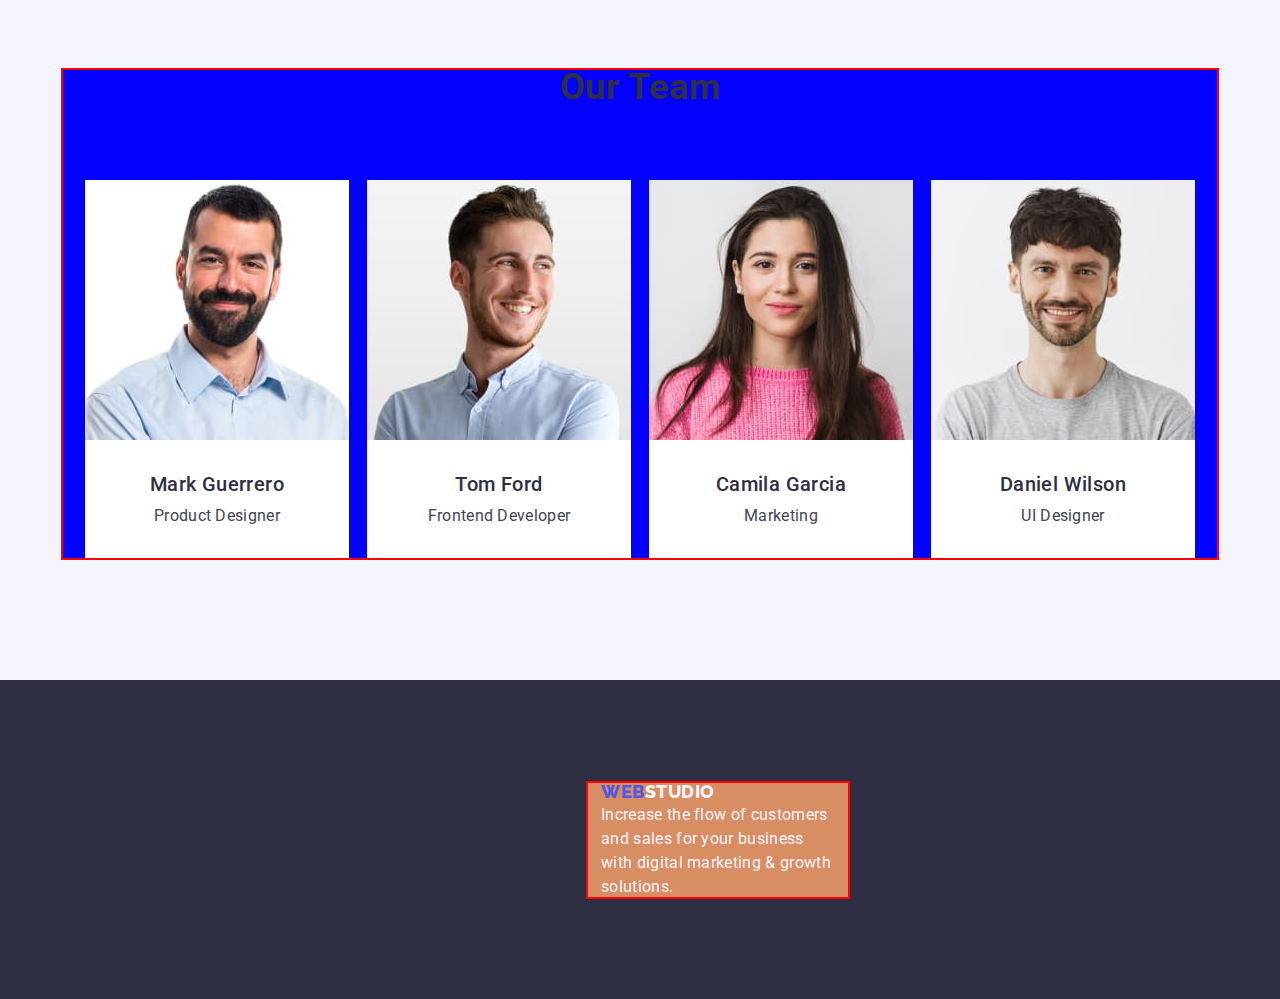
==== commit e59e6269: "Чергові виправлення" ====
--- a/index.html
+++ b/index.html
@@ -49,7 +49,7 @@
         <!--Hero-->
         <section class="hero-section">
             <div class="container container-hero">
-                <h1 class="hero-title">Effective Solutions for Your Business</h1>
+                <h1 class="hero-title hero-title-one">Effective Solutions for Your Business</h1>
                 <button class="hero-button" type="button">Order Service</button>
             </div>
         </section>
@@ -116,23 +116,31 @@
                 <ul class="list team-list">
                     <li class="team-item">
                         <img src="./images/Mark.jpg" alt="Mark Guerrero" width="264" height="260" />
-                        <h3 class="team-member-name">Mark Guerrero</h3>
-                        <p class="team-member-profession">Product Designer</p>
+                        <div class="team-member">
+                            <h3 class="team-member-name">Mark Guerrero</h3>
+                            <p class="team-member-profession">Product Designer</p>
+                        </div>
                     </li>
                     <li class="team-item">
                         <img src="./images/Tom.jpg" alt="Tom Ford" width="264" height="260" />
-                        <h3 class="team-member-name">Tom Ford</h3>
-                        <p class="team-member-profession">Frontend Developer</p>
+                        <div class="team-member">
+                            <h3 class="team-member-name">Tom Ford</h3>
+                            <p class="team-member-profession">Frontend Developer</p>
+                        </div>
                     </li>
                     <li class="team-item">
                         <img src="./images/Camila.jpg" alt="Camila Garcia" width="264" height="260" />
-                        <h3 class="team-member-name">Camila Garcia</h3>
-                        <p class="team-member-profession">Marketing</p>
+                        <div class="team-member">
+                            <h3 class="team-member-name">Camila Garcia</h3>
+                            <p class="team-member-profession">Marketing</p>
+                        </div>
                     </li>
                     <li class="team-item">
                         <img src="./images/Daniel.jpg" alt="Daniel Wilson" width="264" height="260" />
-                        <h3 class="team-member-name">Daniel Wilson</h3>
-                        <p class="team-member-profession">UI Designer</p>
+                        <div class="team-member">
+                            <h3 class="team-member-name">Daniel Wilson</h3>
+                            <p class="team-member-profession">UI Designer</p>
+                        </div>
                     </li>
                 </ul>
             </div>
--- a/css/styles.css
+++ b/css/styles.css
@@ -85,6 +85,7 @@
 }
 .container-header {
   display: flex;
+  justify-content: space-between;
   background-color: aqua;
 }
 .container-hero {
@@ -100,9 +101,7 @@
 .container-team {
   background-color: rgb(4, 0, 255);
 }
-.container-footer {
-  background-color: rgb(216, 141, 98);
-}
+
 /* width: 1158px;
   margin-left: auto;
   margin-right: auto;
@@ -138,6 +137,7 @@
 .header-nav {
   display: flex;
   align-items: center;
+  gap: 76px;
 }
 .nav-menu-container {
   display: flex;
@@ -162,6 +162,7 @@
 }
 .address-list {
   display: flex;
+  gap: 20px;
 }
 .address-link {
   font-size: 16px;
@@ -179,6 +180,7 @@
 /*Hero*/
 .hero-section {
   background-color: var(--title-color);
+  padding: 188px 0;
 }
 .hero-title {
   font-weight: 700;
@@ -188,6 +190,10 @@
   letter-spacing: 0.02em;
   color: var(--background-color-white);
 }
+.hero-title-one {
+  margin: 0 auto 48px auto;
+  max-width: 496px;
+}
 .hero-button {
   font-weight: 500;
   font-size: 16px;
@@ -195,6 +201,13 @@
   letter-spacing: 0.04em;
   color: var(--background-color-white);
   background-color: var(--logo-color);
+  border-radius: 4px;
+  display: block;
+  margin: 0 auto;
+  padding: 16px 32px;
+  box-shadow: 0px 4px 4px rgba(0, 0, 0, 0.15);
+  height: 56px;
+  min-width: 169px;
 }
 .hero-button:hover,
 .hero-button:focus {
@@ -202,7 +215,7 @@
 }
 /*Features*/
 .features-section {
-  padding-top: 120px;
+  padding: 120px 0;
 }
 .features-list {
   display: flex;
@@ -216,6 +229,7 @@
   line-height: 1.2;
   letter-spacing: 0.02em;
   color: var(--title-color);
+  margin-bottom: 8px;
 }
 .feature-text {
   font-size: 16px;
@@ -225,13 +239,15 @@
 }
 /*Products*/
 .products-section {
+  padding-bottom: 120px;
 }
 .products .list {
   background-color: var(--background-color-white);
 }
 .products-list {
   display: flex;
-  justify-content: space-around;
+  /* justify-content: space-around; */
+  /* margin: 72px auto 120px auto; */
 }
 .products-title {
   font-weight: 700;
@@ -241,14 +257,14 @@
   letter-spacing: 0.02em;
   text-transform: capitalize;
   color: var(--title-color);
-}
-.products-list {
+  margin-bottom: 72px;
 }
 .products-item {
 }
 /*Team*/
 .team-section {
   background-color: var(--logo-footer-color);
+  padding: 120px 0;
 }
 .team-list {
   display: flex;
@@ -262,10 +278,14 @@
   letter-spacing: 0.02em;
   text-transform: capitalize;
   color: var(--title-color);
+  margin-bottom: 72px;
 }
 .team-item {
   background-color: var(--background-color-white);
 }
+.team-member {
+  padding: 32px 0;
+}
 .team-member-name {
   font-weight: 500;
   font-size: 20px;
@@ -273,6 +293,7 @@
   text-align: center;
   letter-spacing: 0.02em;
   color: var(--title-color);
+  margin-bottom: 8px;
 }
 .team-member-profession {
   font-size: 16px;
@@ -284,6 +305,14 @@
 /*Footer*/
 .page-footer {
   background-color: var(--title-color);
+  padding-top: 101.5px;
+  padding-bottom: 100px;
+  padding-left: 156px;
+}
+.container-footer {
+  background-color: rgb(216, 141, 98);
+  width: 264px;
+  display: block;
 }
 .footer-logo {
   font-family: "Raleway", sans-serif;
@@ -307,7 +336,7 @@
 /*Main*/
 .button-pf-list {
   display: flex;
-  gap: 8px;
+  gap: 24px;
   justify-content: center;
 }
 .btn-pf {
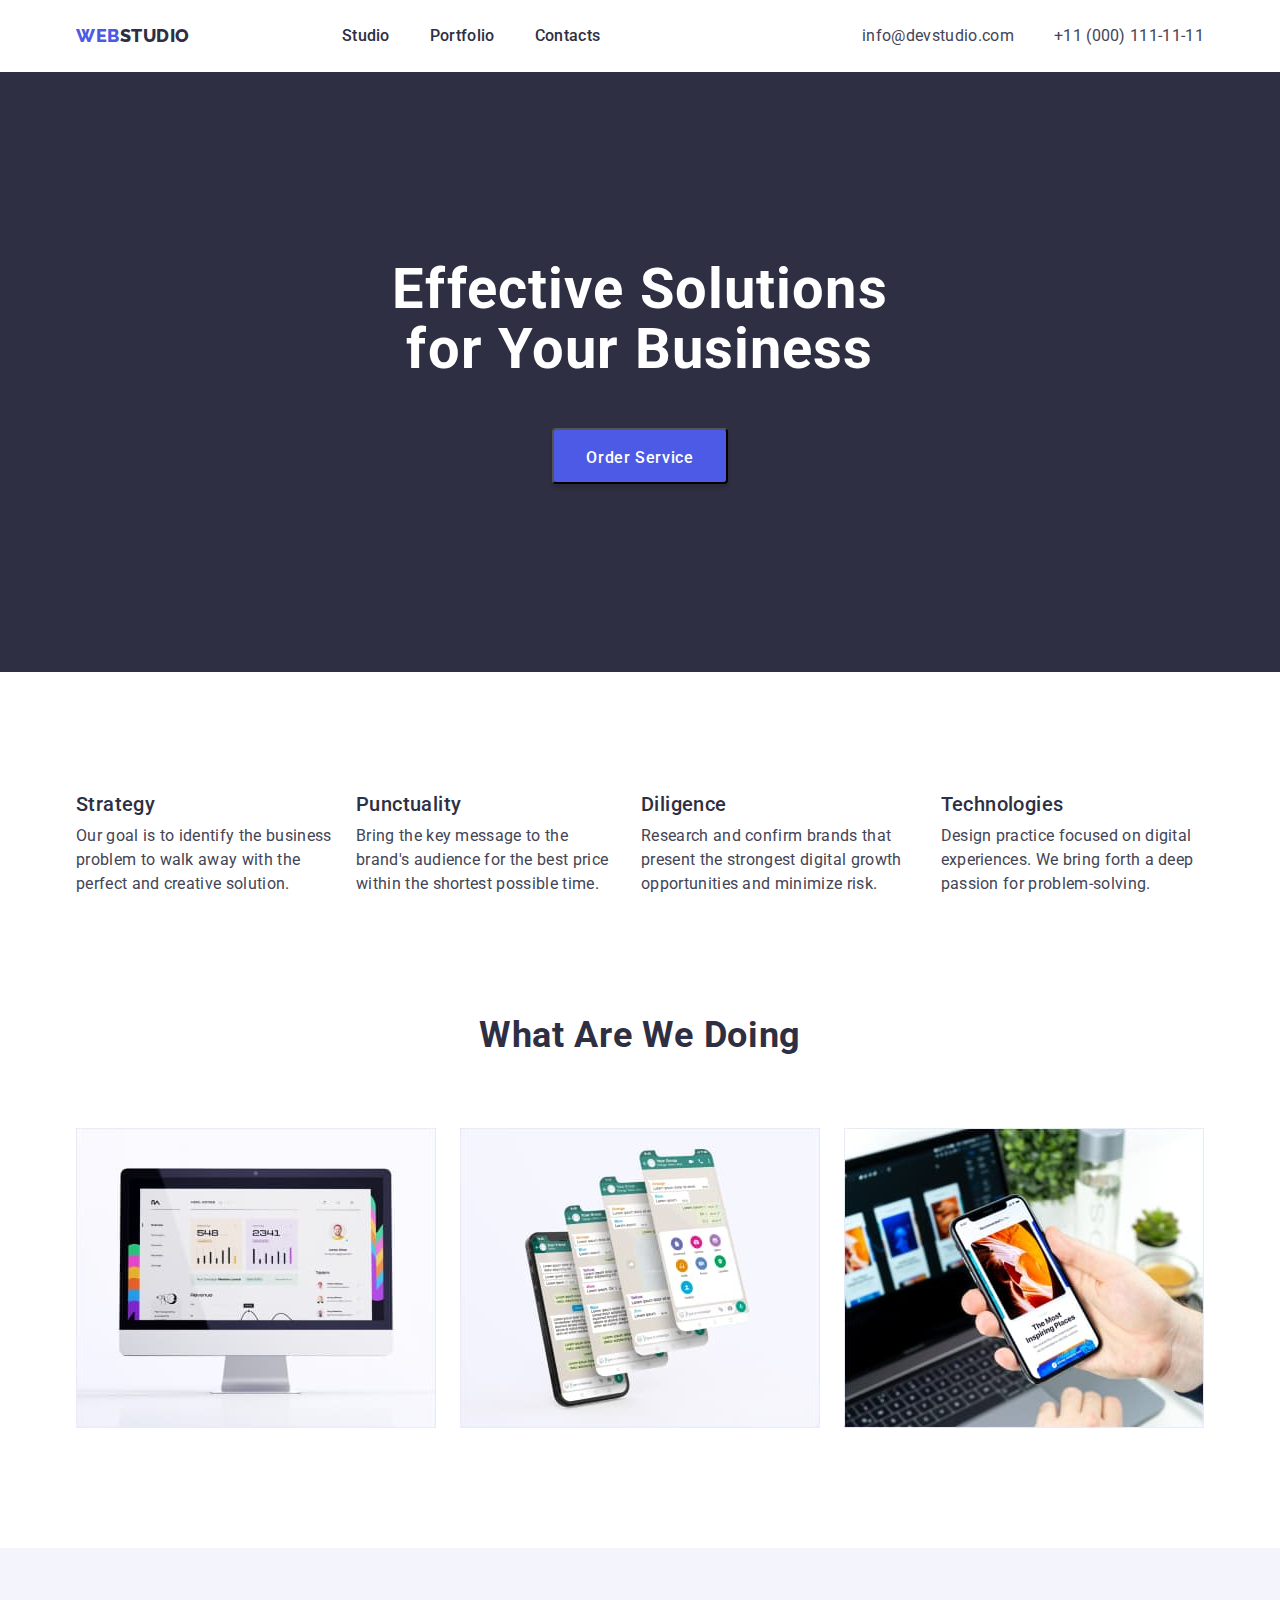
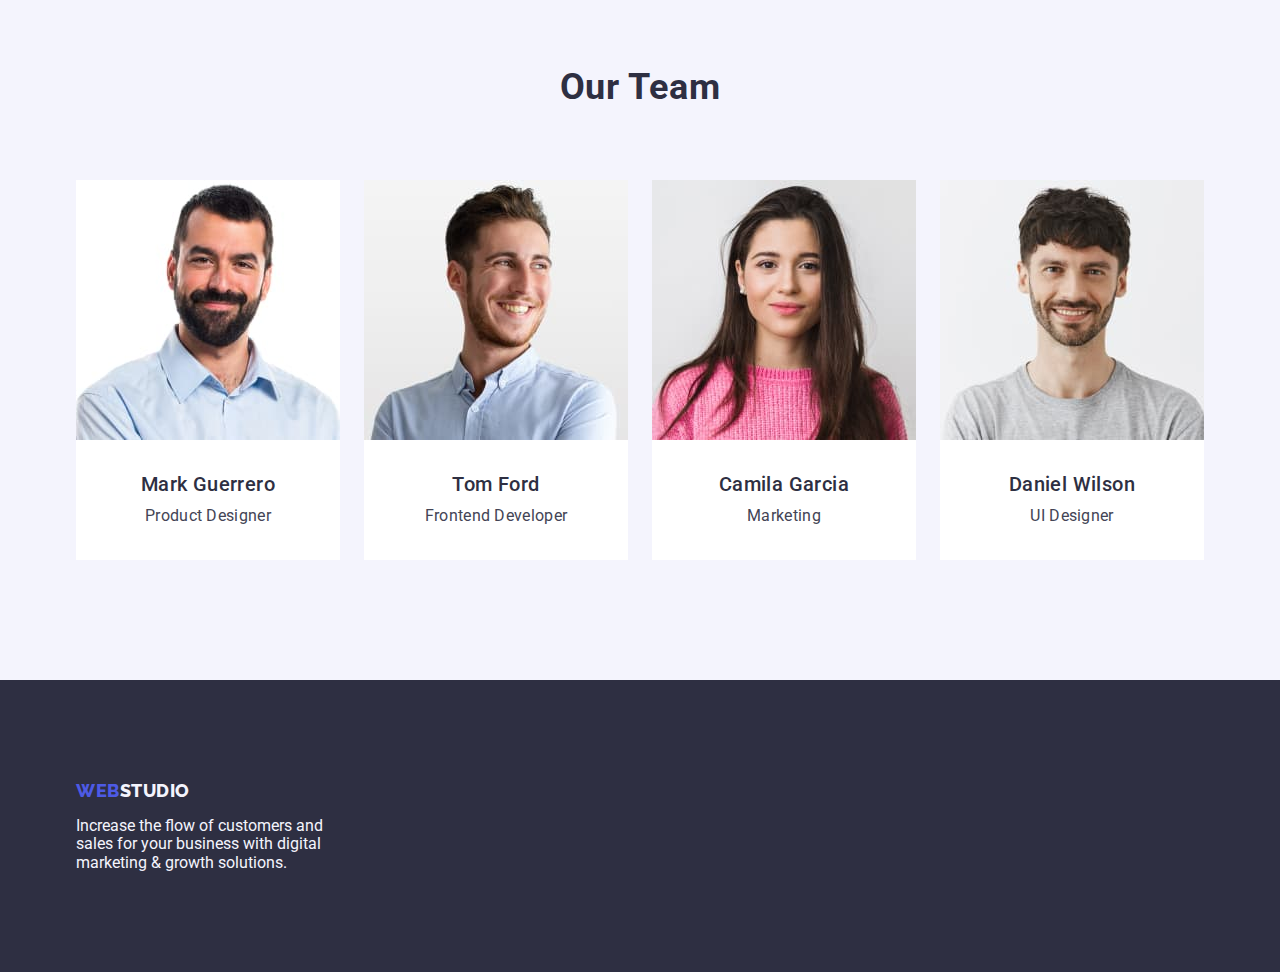
==== commit 7ee58a33: "зовнішній вигляд головної, хедер, футер" ====
--- a/index.html
+++ b/index.html
@@ -149,7 +149,8 @@
     <!--Footer-->
     <footer class="page-footer">
         <div class="container container-footer">
-            <a class="footer-logo link" href="./index.html">Web<span class="footer-logo-accent">Studio</span></a>
+            <a class="footer-link footer-logo link" href="./index.html">Web<span
+                    class="footer-logo-accent">Studio</span></a>
             <p class="footer-text">
                 Increase the flow of customers and sales for your business with digital
                 marketing & growth solutions.
--- a/css/styles.css
+++ b/css/styles.css
@@ -80,26 +80,27 @@
   max-width: 1158px;
   margin: 0 auto;
   padding: 0 15px;
-  outline: 2px solid red;
-  outline-offset: -2px;
+  /* outline: 2px solid red;
+  outline-offset: -2px; */
 }
 .container-header {
   display: flex;
   justify-content: space-between;
-  background-color: aqua;
+  /* background-color: aqua; */
+  align-items: center;
 }
 .container-hero {
   /* height: 400; */
   /* background-color: rgb(0, 255, 55); */
 }
 .container-features {
-  background-color: rgb(183, 0, 255);
+  /* background-color: rgb(183, 0, 255); */
 }
 .container-products {
-  background-color: rgb(255, 251, 0);
+  /* background-color: rgb(255, 251, 0); */
 }
 .container-team {
-  background-color: rgb(4, 0, 255);
+  /* background-color: rgb(4, 0, 255); */
 }
 
 /* width: 1158px;
@@ -119,8 +120,8 @@
 
 /*Header style*/
 .header-section {
-  padding-top: 24px;
-  padding-bottom: 24px;
+  /* padding-top: 24px;
+  padding-bottom: 24px; */
 }
 .header-logo {
   font-family: "Raleway", sans-serif;
@@ -130,6 +131,8 @@
   letter-spacing: 0.03em;
   text-transform: uppercase;
   color: var(--logo-color);
+  margin-right: 76px;
+  padding: 24px 0;
 }
 .header-logo-accent {
   color: var(--title-color);
@@ -145,6 +148,15 @@
   gap: 40px;
   align-items: center;
 }
+.nav-list-item {
+  font-weight: 500;
+  font-style: 16px;
+  line-height: 1.5;
+  display: block;
+  letter-spacing: 0.02em;
+  color: var(--title-color);
+  padding: 24px 0;
+}
 .header-nav-link {
   /* display: block; */
   font-weight: 500;
@@ -162,7 +174,7 @@
 }
 .address-list {
   display: flex;
-  gap: 20px;
+  gap: 40px;
 }
 .address-link {
   font-size: 16px;
@@ -220,6 +232,7 @@
 .features-list {
   display: flex;
   justify-content: space-around;
+  gap: 24px;
 }
 .features-item {
 }
@@ -246,8 +259,8 @@
 }
 .products-list {
   display: flex;
-  /* justify-content: space-around; */
-  /* margin: 72px auto 120px auto; */
+  justify-content: space-between;
+  gap: 24px;
 }
 .products-title {
   font-weight: 700;
@@ -269,6 +282,7 @@
 .team-list {
   display: flex;
   justify-content: space-around;
+  gap: 24px;
 }
 .team-title {
   font-weight: 700;
@@ -305,14 +319,13 @@
 /*Footer*/
 .page-footer {
   background-color: var(--title-color);
-  padding-top: 101.5px;
-  padding-bottom: 100px;
-  padding-left: 156px;
+  padding: 100px 0;
 }
 .container-footer {
-  background-color: rgb(216, 141, 98);
+  /* background-color: rgb(216, 141, 98);
   width: 264px;
   display: block;
+  margin-left: 156px; */
 }
 .footer-logo {
   font-family: "Raleway", sans-serif;
@@ -323,13 +336,18 @@
   text-transform: uppercase;
   color: var(--logo-color);
 }
+.footer-link {
+  display: inline-block;
+  margin-bottom: 16px;
+}
 .footer-logo-accent {
   color: var(--logo-footer-color);
 }
 .footer-text {
-  font-size: 16px;
-  line-height: 1.5;
-  letter-spacing: 0.02em;
+  max-width: 264px;
+  /* font-size: 16px;
+  line-height: 1.5;
+  letter-spacing: 0.02em; */
   color: var(--logo-footer-color);
 }
 /*Portfolio page*/
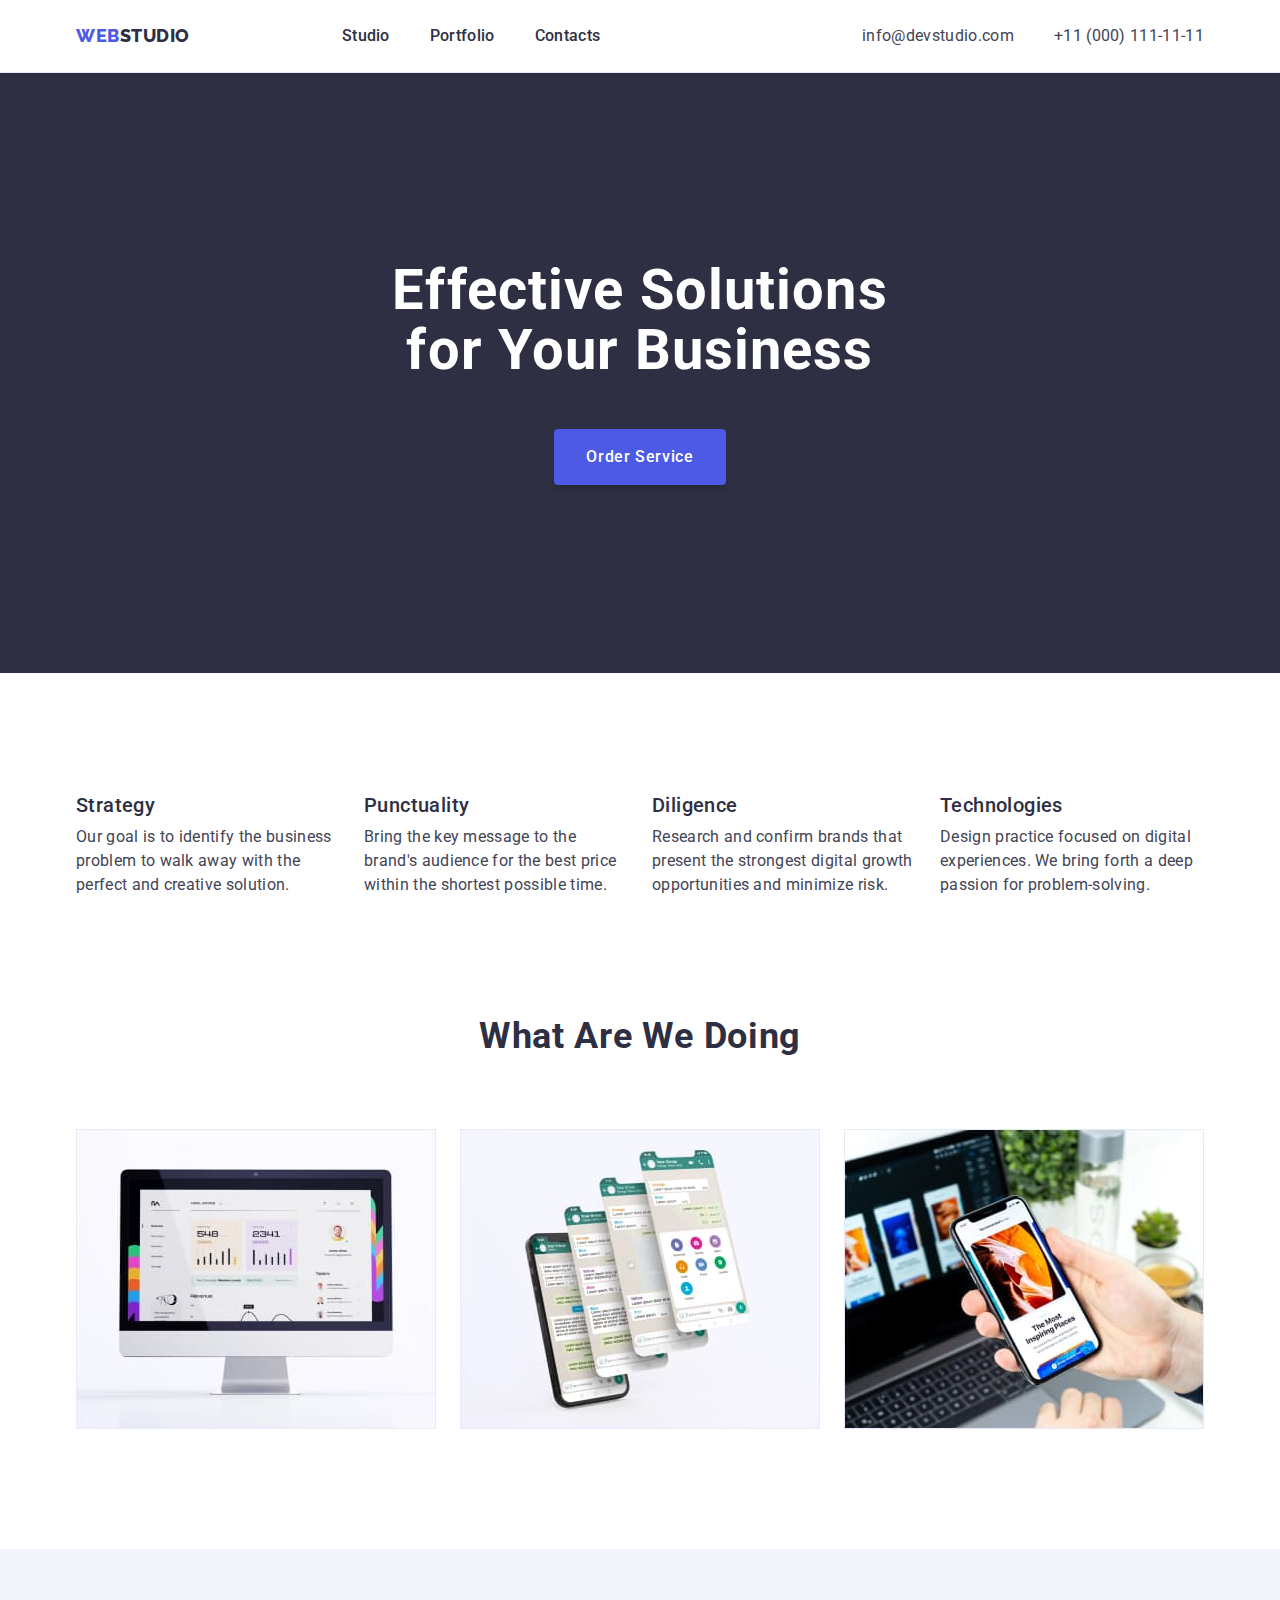
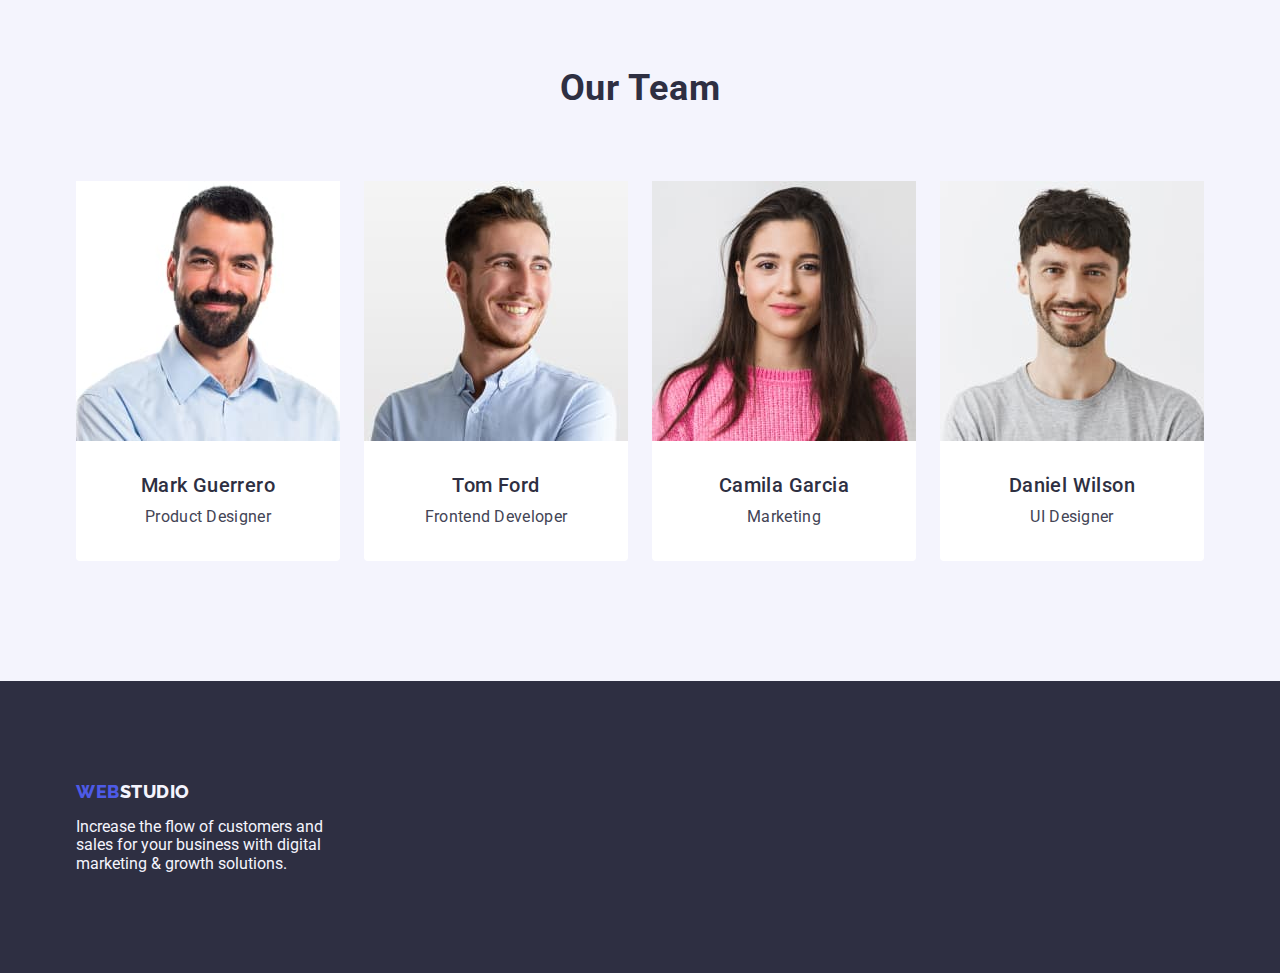
==== commit 8c1f18cc: "Виправлені помилки 1-ї автоперевірки" ====
--- a/index.html
+++ b/index.html
@@ -57,7 +57,7 @@
         <!--Features-->
         <section class="features-section">
             <div class="container container-features">
-                <h2 hidden>features</h2>
+                <h2 class="visually-hidden">features</h2>
                 <ul class="list features-list">
                     <li class="features-item">
                         <h3 class="features-title">Strategy</h3>
--- a/css/styles.css
+++ b/css/styles.css
@@ -6,6 +6,7 @@
   --paragraph-color: #434455;
   --title-color: #2e2f42;
   --background-color-white: #ffffff;
+  --cornflower: #e7e9fc;
 }
 /* Others */
 /* html {
@@ -122,6 +123,7 @@
 .header-section {
   /* padding-top: 24px;
   padding-bottom: 24px; */
+  border-bottom: 1px solid #e7e9fc;
 }
 .header-logo {
   font-family: "Raleway", sans-serif;
@@ -132,7 +134,7 @@
   text-transform: uppercase;
   color: var(--logo-color);
   margin-right: 76px;
-  padding: 24px 0;
+  /* padding: 24px 0; */
 }
 .header-logo-accent {
   color: var(--title-color);
@@ -185,6 +187,16 @@
 .address-link:hover,
 .address-link:focus {
   color: var(--dark-blue-color);
+}
+.visually-hidden {
+  position: absolute;
+  overflow: hidden;
+  clip: rect(0 0 0 0);
+  width: 1px;
+  height: 1px;
+  margin: -1px;
+  padding: 0;
+  border: 0;
 }
 
 /*Main style*/
@@ -220,6 +232,7 @@
   box-shadow: 0px 4px 4px rgba(0, 0, 0, 0.15);
   height: 56px;
   min-width: 169px;
+  border: none;
 }
 .hero-button:hover,
 .hero-button:focus {
@@ -229,12 +242,14 @@
 .features-section {
   padding: 120px 0;
 }
+
 .features-list {
   display: flex;
-  justify-content: space-around;
-  gap: 24px;
+  justify-content: space-between;
+  /* gap: 24px; */
 }
 .features-item {
+  flex-basis: calc((100% - 3 * 24px) / 4);
 }
 .features-title {
   font-weight: 500;
@@ -296,9 +311,10 @@
 }
 .team-item {
   background-color: var(--background-color-white);
+  border-radius: 0px 0px 4px 4px;
 }
 .team-member {
-  padding: 32px 0;
+  padding: 32px 16px;
 }
 .team-member-name {
   font-weight: 500;
@@ -352,10 +368,15 @@
 }
 /*Portfolio page*/
 /*Main*/
+.portfolio-section {
+  padding-bottom: 120px;
+}
 .button-pf-list {
   display: flex;
   gap: 24px;
   justify-content: center;
+  padding-top: 96px;
+  margin-bottom: 72px;
 }
 .btn-pf {
   font-weight: 500;
@@ -365,23 +386,54 @@
   letter-spacing: 0.04em;
   color: var(--logo-color);
   background-color: var(--logo-footer-color);
+  padding: 12px 24px;
+  border-radius: 4px;
+  box-shadow: 0px 2px 2px 0px rgba(0, 0, 0, 0.12),
+    0px 2px 1px 0px rgba(0, 0, 0, 0.08), 0px 3px 1px 0px rgba(0, 0, 0, 0.1);
+  border: 1px solid #e7e9fc;
 }
 .btn-pf:hover,
 .btn-pf:focus {
   color: var(--background-color-white);
   background-color: var(--dark-blue-color);
-}
-.products-pf-list {
+  border: 1px solid transparent;
+}
+.portfolio-list {
+  --items: 3;
+  --indent-vertical: 24px;
+  --indent-horizontal: 48px;
+}
+.portfolio-flex-container {
   display: flex;
   flex-wrap: wrap;
   justify-content: space-around;
-}
+  gap: 24px;
+}
+.card-set {
+  /* display: flex;
+  flex-wrap: wrap; */
+  row-gap: var(--indent-horizontal);
+  column-gap: var(--indent-vertical);
+}
+.card-set-item {
+  flex-basis: calc(
+    (100% - var(--indent-vertical) * (var(--items) - 1)) / var(--items)
+  );
+}
+.card-description {
+  padding: 32px 16px;
+  border-right: 1px solid var(--cornflower);
+  border-bottom: 1px solid var(--cornflower);
+  border-left: 1px solid var(--cornflower);
+}
+
 .card-title {
   font-weight: 500;
   font-size: 20px;
   line-height: 1.2;
   letter-spacing: 0.02em;
   color: var(--title-color);
+  margin-bottom: 8px;
 }
 .card-text {
   font-size: 16px;
